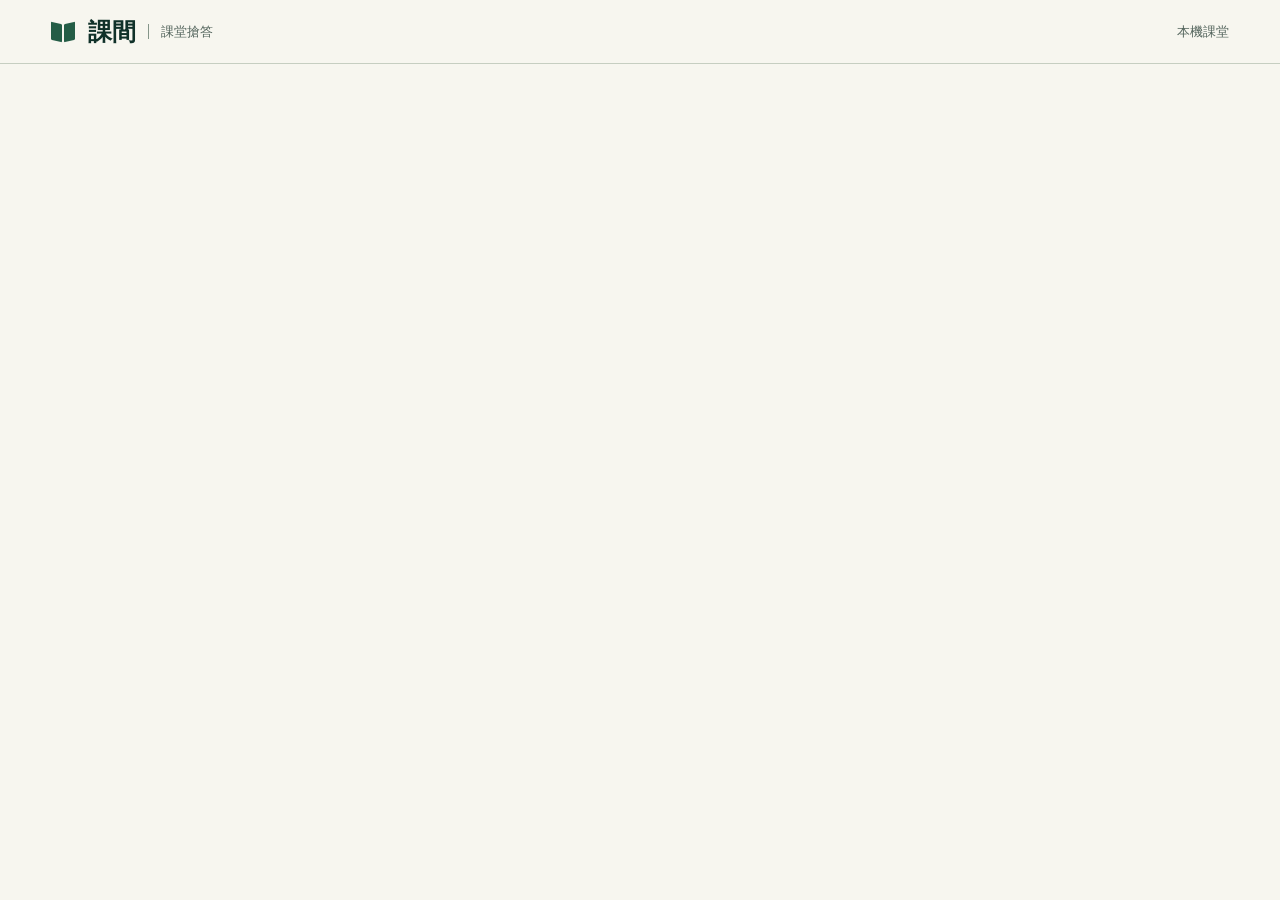
==== public/index.html @ cddbb964 "feat: 支援學生退出小組，釐清低分組先答設定並改善目錄層級" ====
<!doctype html>
<html lang="zh-Hant">
<head>
  <meta charset="utf-8">
  <meta name="viewport" content="width=device-width, initial-scale=1">
  <title>課間｜課堂搶答</title>
  <meta name="description" content="建立課堂活動、送出小組答案，查看搶答結果與批改紀錄。">
  <link rel="icon" href="data:,">
  <link rel="stylesheet" href="style.css">
  <script src="/share-code.js" defer></script>
  <script src="/activity-chat.js" defer></script>
  <script src="/classroom-motion.js" defer></script>
  <script src="/app.js" defer></script>
  <script src="/workspace.js" defer></script>
</head>
<body>
  <header class="topbar">
    <a class="brand" href="/" aria-label="課間首頁"><span class="book-mark" aria-hidden="true"></span>課間<span class="brand-detail">課堂搶答</span></a>
    <div class="top-actions"><span id="connection" class="connection">本機課堂</span><button id="logout" class="text-button" hidden>離開此身分</button></div>
  </header>
  <main>
    <noscript><p>請開啟 JavaScript 以加入課堂搶答。</p></noscript>
    <div id="notice" role="alert" hidden></div>
    <section id="entry" class="entry-layout" hidden>
      <div class="course-heading"><h1>課堂搶答</h1><p class="board-caption">使用活動代碼加入本場搶答</p></div>
      <div class="entry-card">
        <div class="role-switch" role="group" aria-label="選擇身分"><button id="choose-student" aria-pressed="true">我是學生</button><button id="choose-teacher" aria-pressed="false">我是老師</button></div>
        <form id="join-form">
          <h2>加入課堂活動</h2><p class="muted">輸入老師提供的活動代碼與組名。</p>
          <label for="join-code">活動代碼</label><input id="join-code" name="code" maxlength="6" minlength="6" placeholder="例如 ABC234" autocomplete="off" required>
          <label for="join-group">小組名稱</label><input id="join-group" name="group" maxlength="40" placeholder="例如 第 1 組" required>
          <p class="field-hint">同組同學請使用相同名稱，共同送出一份答案。</p>
          <button type="submit" class="primary wide">加入活動</button>
        </form>
        <form id="login-form" hidden>
          <h2>登入教師工作台</h2><p class="muted">建立活動、查看小組作答與公布結果。</p>
          <label for="teacher-password">教師密碼</label><input id="teacher-password" name="password" type="password" placeholder="啟動服務時設定的密碼" autocomplete="current-password" required>
          <p class="field-hint">教師專用。學生只需要活動代碼即可加入。</p>
          <button type="submit" class="primary wide">進入教師空間</button>
        </form>
        <p class="entry-footer">作答中，只有老師能看到所有組別的答案。</p>
      </div>
    </section>
    <section id="dashboard" hidden>
      <div class="section-heading"><h1>教師工作台</h1></div>
      <div class="dashboard-grid">
        <div id="create-panel" class="panel">
          <div class="panel-heading"><h2>建立新活動</h2></div>
          <div class="source-switch" role="group" aria-label="建立方式"><button id="source-manual" type="button" aria-pressed="true">直接建立</button><button id="source-sheets" type="button" aria-pressed="false">匯入 Google 學習單</button></div>
        <form id="create-form">
          <label for="activity-title">活動名稱</label><input id="activity-title" maxlength="100" placeholder="例如 第三週・課堂討論" required>
          <label for="question-count">幾題？</label><input id="question-count" type="number" min="1" max="100" step="1" value="5" required>
          <p class="field-hint">自動編號 1、2、3…；學生依你的投影片或學習單作答。</p>
          <details id="custom-questions"><summary>使用自訂題號</summary><label for="question-numbers">題號，每行一題</label><textarea id="question-numbers" rows="3" placeholder="A&#10;B&#10;C" disabled></textarea><p class="field-hint">最多 100 題，題號不能重複。</p></details>
          <button class="primary wide" type="submit">下一步：設定活動</button>
        </form>
        </div>
        <div class="panel"><div class="panel-heading"><h2>我的課堂活動</h2><span id="activity-count" class="count">0</span></div><div id="activity-list"></div></div>
      </div>
      <section id="sheets-create" class="sheets-panel" hidden>
        <p class="muted">匯入學習單題號，活動結束後可將成功答案寫回原表。</p>
        <div class="google-controls"><span id="google-status" class="muted">檢查 Google 設定中…</span><button id="google-connect" class="text-button">連線 Google</button><button id="google-disconnect" class="text-button" hidden>中斷 Google 連線</button><a href="/google-setup.html" target="_blank" rel="noopener" class="text-button">首次設定說明</a></div>
        <a id="google-auth-link" class="primary" target="_blank" rel="noopener" hidden>開啟 Google 授權頁</a>
        <form id="sheet-preview-form">
          <label for="sheet-url">Google Sheets 連結</label><input id="sheet-url" type="url" placeholder="https://docs.google.com/spreadsheets/d/…/edit" required>
          <div id="worksheet-field" hidden><label for="sheet-worksheet">選擇工作表</label><select id="sheet-worksheet"></select></div>
          <button class="primary" type="submit">讀取並預覽題號</button>
        </form>
        <div id="sheet-preview" hidden><h3 id="sheet-preview-title"></h3><p id="sheet-preview-warning" class="integration-note"></p><div id="sheet-preview-table" class="table-scroll"></div>
          <label for="sheet-activity-title">匯入後的活動名稱</label><input id="sheet-activity-title" maxlength="100" placeholder="例如 第四週・學習單搶答">
          <button id="sheet-import" class="primary">確認題號，建立活動</button>
        </div>
        <p class="field-hint">官方範本：<a href="https://docs.google.com/spreadsheets/d/12uh5xhIx2wXFMy42KU8lN7rLFQ8GDugt9zfAFEvu-1E/copy" target="_blank" rel="noopener">複製單題學習單</a>。先建立副本再貼上你的連結，答案才會寫回你自己的表。</p>
      </section>
    </section>
    <section id="activity" hidden>
      <button id="back" class="text-button back" hidden>返回活動清單</button>
      <div class="section-heading"><div><h1 id="session-title"></h1><p id="session-subtitle" class="muted"></p></div><span id="role-badge" class="badge"></span></div>
      <div class="session-layout">
        <aside class="session-sidebar">
          <div class="code-block" id="session-code-block"></div>
          <ol class="phase-steps" aria-label="活動階段"><li data-phase="preparing"><span>01</span><div>準備中<small>加入小組，準備作答</small></div></li><li data-phase="active"><span>02</span><div>作答中<small>思考答案，即時送出</small></div></li><li data-phase="results"><span>03</span><div>結果<small>看看每題的搶答成果</small></div></li></ol>
          <div id="teacher-controls" hidden><button id="save-settings" class="secondary">儲存設定</button><button id="start" class="primary">開始搶答</button><button id="end" class="danger" hidden>結束活動</button></div>
          <div id="round-controls" hidden><button id="close-round" class="danger wide">關閉本題</button><button id="next-round" class="primary wide">開啟下一題</button></div>
          <p id="session-rule" class="sidebar-note"></p>
          <details id="live-ranking" class="live-ranking" open hidden>
            <summary>本場前五名</summary>
            <p id="live-ranking-hint"></p>
            <ol id="live-ranking-rows" aria-label="本場小組排名"></ol>
          </details>
          <div id="sheet-export-controls" class="sheet-sync-panel" hidden><div class="sheet-sync-heading"><strong id="source-name"></strong><a id="source-link" class="text-button" target="_blank" rel="noopener">開啟學習單</a></div><div class="sheet-sync-feedback"><p id="sheet-sync-status" role="status"></p><button id="sheet-export" class="secondary" hidden>重試同步</button></div><details id="sheet-sync-help" class="inline-help"><summary>同步方式與連線說明</summary><p>關題後自動寫入最快未判錯組別；若指定老師答案，則優先使用老師答案。權限錯誤時，可在匯入頁查看授權方式。同步期間請勿移動原表列欄。</p></details></div>
        </aside>
        <div class="session-main">
          <nav id="teacher-tabs" class="workspace-nav" aria-label="老師工作區" hidden><button data-view="settings">1 活動設定</button><button data-view="questions">2 題目與計分</button><button data-view="monitor">作答與批改</button><button data-view="results">搶答結果</button><button data-view="tools">更多工具</button></nav>
          <p id="setup-status" class="field-hint" aria-live="polite" hidden></p>
          <div class="live-heading"><h2 id="content-title" tabindex="-1">準備作答</h2><span id="phase-label" class="phase-pill"></span></div>
          <p id="phase-help" class="muted"></p><div id="grading-status" class="grading-status" hidden><p id="grading-message" role="status"></p><button id="grading-review" class="secondary" hidden>前往批改</button></div>
          <p id="round-status" class="integration-note" hidden></p>
          <div id="priority-track" aria-hidden="true" hidden><span></span></div>
          <div id="heartbeat-setting" hidden>
            <label class="check-label"><input id="heartbeat-enabled" type="checkbox" autocomplete="off">保底倒數心跳聲</label>
            <p id="heartbeat-error" class="field-hint" role="status" hidden></p>
          </div>
          <p id="countdown" class="integration-note" hidden></p>
          <section id="own-score" class="score-card" aria-live="polite" hidden><span>本組目前總分</span><strong id="own-score-total">0 分</strong><p id="own-score-pending"></p><small id="own-score-parts"></small><small id="speed-rule"></small></section>
          <form id="settings-form" class="panel" hidden>
            <h3>怎麼進行這場搶答？</h3><label for="quiz-mode">開放方式</label>
            <select id="quiz-mode"><option value="all">全題同時開放</option><option value="sequential">逐題搶答</option></select>
            <p id="mode-help" class="field-hint"></p>
            <label id="fairness-field" class="check-label" hidden><input id="quiz-fairness" type="checkbox">保底先答：每題開放時，總分並列最低的小組都可先答 3 秒</label>
            <div id="priority-rule-field" hidden>
              <label class="check-label"><input id="use-priority-source" type="checkbox" aria-controls="priority-source-field" aria-describedby="priority-rule-help">讓低分組先答 3 秒</label>
              <div id="priority-source-field" hidden>
                <label for="priority-source">參考哪一場活動的成績？</label>
                <select id="priority-source" aria-describedby="priority-rule-help"><option value="">請選擇已結束的活動</option></select>
              </div>
              <p id="priority-rule-help" class="field-hint"></p>
            </div>
            <label for="quiz-duration">作答時間（秒）</label><input id="quiz-duration" type="number" min="0" max="3600" step="1" value="0" required>
            <p class="field-hint">填 0 表示不限時。逐題模式會每題重新倒數，含保底先答時間。</p>
            <div class="form-actions"><button id="go-questions" class="primary" type="button">下一步：題目與計分</button></div>
          </form>
          <section id="question-settings" class="panel" hidden><h3>題目、題型與下注</h3><p class="field-hint">填入要讓學生閱讀的題目，或從學習單匯入。簡答由老師批改，單選與多選自動批改；題組共用一次下注。開始後不能修改。</p><div id="question-settings-forms"></div></section>
          <div id="results" hidden></div>
          <section id="scoreboard" class="panel" hidden><h3>小組得分排行</h3><details class="inline-help scoring-help"><summary>計分方式</summary><p id="ranking-rule"></p></details><div id="scoreboard-table" class="table-scroll"></div></section>
          <details id="references" class="panel teacher-reference" hidden><summary id="reference-summary">老師正確答案（選填）</summary><p class="field-hint">儲存後學生立即可見，並保留於報告；不影響判分。</p><p id="reference-selection-help" class="field-hint" hidden></p><form id="reference-form"><label for="reference-answer">老師正確答案</label><textarea id="reference-answer" maxlength="2000" rows="3" placeholder="需要補充時再填寫，最多 2000 字"></textarea><label id="reference-override-field" class="check-label"><input id="reference-override" type="checkbox">用老師答案更新學習單</label><p id="reference-sheet-help" class="field-hint"></p><div class="form-actions"><button id="reference-save" class="primary">儲存老師答案</button><span id="reference-status" class="field-hint" role="status"></span></div></form></details>
          <section id="group-report" class="panel" hidden><h3>本組學習報告</h3><p class="field-hint">題組得分只列於第一小題。</p><p class="report-scroll-help field-hint">左右捲動可查看完整紀錄。</p><div id="report-table" class="table-scroll" role="region" aria-label="本組學習報告明細" tabindex="0"></div><button id="download-report" class="primary">下載本組報告 CSV</button></section>
          <button id="download-csv" class="primary" hidden>下載活動 CSV</button>
          <section id="result-actions" class="panel" hidden><h3>匯出作答紀錄</h3></section>
          <section id="replay" class="panel" hidden>
            <h3>搶答過程重播</h3><label for="replay-question">選擇題號</label><select id="replay-question"></select>
            <p class="field-hint">秒數從該題開放時計算，包含保底先答時間。依原始收件順序播放，長時間等待會縮短；無法還原起點的舊答案會標示「活動開始後（舊紀錄）」。</p>
            <button id="replay-play" class="primary">播放</button> <button id="replay-reset" class="text-button">從頭重播</button>
            <p id="replay-status" aria-live="polite"></p><ol id="replay-answers"></ol>
          </section>
          <div id="student-questions" class="question-grid" hidden></div>
          <div id="teacher-monitor" hidden><div class="monitor-toolbar"><div id="monitor-summary" class="monitor-summary"></div><div id="teacher-question-filter" class="shared-question-filter" hidden><label for="monitor-question">查看題目</label><select id="monitor-question"><option value="">全部題目</option></select></div></div><p id="monitor-privacy" class="field-hint">教師專用畫面，請勿投影給學生。</p><div id="monitor-table" class="table-scroll"></div></div>
          <section id="classification" class="panel" hidden><h3>答案歸類</h3>
            <p class="field-hint">忽略全半形、大小寫與多餘空白；相似度達 85% 歸為一類。文字相近，不代表同義或正確。</p>
            <p class="field-hint">原文完全相同的分類會預先勾選；其他分類請先閱讀並勾選。關閉題目後即可批次批改。</p>
            <label for="cluster-question">選擇題號</label><select id="cluster-question"></select><button id="cluster-refresh" class="primary">比較目前答案</button>
            <p id="cluster-limit" aria-live="polite"></p>
            <p id="cluster-feedback" role="status" hidden></p>
            <div id="cluster-undo-area" class="cluster-undo" hidden><span id="cluster-undo-status" aria-live="polite"></span><button id="cluster-undo" class="secondary">撤銷上次批改</button></div>
            <div id="cluster-list"></div>
          </section>
        </div>
      </div>
    </section>
  </main>
  <details id="activity-chat" class="activity-chat" hidden>
    <summary>公用頻道</summary>
    <div class="chat-panel">
      <p class="chat-context">本場學生可見，搶答結束後清除。</p>
      <div id="chat-log" role="log" aria-label="本場討論" tabindex="0"></div>
      <p id="chat-read-status" class="chat-context" role="status"></p>
      <form id="chat-form">
        <label for="chat-body" id="chat-author">訊息</label>
        <input id="chat-body" type="text" maxlength="500" autocomplete="off" required placeholder="輸入訊息…">
        <button class="primary" type="submit">送出</button>
      </form>
      <p id="chat-send-status" role="status"></p>
    </div>
  </details>
  <dialog id="end-dialog" aria-labelledby="end-title" aria-describedby="end-message">
    <h2 id="end-title">結束這場搶答？</h2>
    <p id="end-message">結束後將停止收件並清除本場公用頻道的訊息。老師與助教仍可批改或更正判定。</p>
    <form method="dialog" class="form-actions"><button class="secondary" autofocus value="cancel">返回搶答</button><button class="danger" id="confirm-end" value="end">確認結束</button></form>
  </dialog>
</body>
</html>
---- public/style.css ----
/* Hallmark · v2.0.0 | scope: app | redesign: full | theme: Hedgerow | signature: classroom board beside the sign-in sheet */
/* critique: a shared wordmark, a quiet course register and a writing surface for each answer. */
/* Hallmark · dropped activity-eyebrow · The hidden English label had no reader or event handler. */
:root {
  --ink: #202d29;
  --muted: #53645c;
  --paper: #f7f6ef;
  --surface: #fffef8;
  --soft: #eeeee4;
  --line: #c6cec1;
  --control: #859589;
  --board: #173e35;
  --board-deep: #103129;
  --board-line: #4e695e;
  --chalk: #fbf9df;
  --chalk-muted: #d0ddc8;
  --signal: #e2ed9f;
  --green: #245d46;
  --wash: #e5ecda;
  --focus: #a64d14;
  --red: #922f29;
  --red-wash: #faeae3;
  --amber: #714d13;
  --amber-wash: #f7edce;
  --wood: #957558;
  --grid-line: rgb(225 239 216 / 0.075);
  --shade: rgb(27 45 34 / 0.16);
  --backdrop: rgb(14 28 22 / 0.55);
  --body-font: "Microsoft JhengHei", "PingFang TC", "Noto Sans TC", system-ui, sans-serif;
  --display-font: "Noto Serif TC", "Songti TC", "PMingLiU", "Noto Serif CJK TC", Georgia, serif;
  --number-font: "IBM Plex Mono", Consolas, ui-monospace, monospace;
  --rail-width: 224px;
  --max-measure: 1160px;
  --gutter: clamp(16px, 4vw, 56px);
  --header-height: 64px;
  color: var(--ink);
  background: var(--paper);
  font: 16px/1.65 var(--body-font);
}
* { box-sizing: border-box; }
html, body { margin: 0; overflow-x: clip; }
[hidden] { display: none !important; }
button, input, select, textarea { font: inherit; color: inherit; }
button, summary { cursor: pointer; }
a { color: var(--green); text-underline-offset: 0.2em; }
button { border: 0; background: transparent; }
:where(button, .primary, .secondary, .danger) { border-radius: 4px; }
button:disabled, button.busy { opacity: 0.55; cursor: not-allowed; }
button:active:not(:disabled) { transform: translateY(1px); }
:focus-visible { outline: 3px solid var(--focus); outline-offset: 3px; }
main { width: min(100%, var(--max-measure)); margin-inline: auto; padding: 40px var(--gutter) 88px; }
h1, h2, h3, p { margin: 0 0 12px; }
h1, h2, h3 { line-height: 1.34; min-width: 0; overflow-wrap: break-word; text-wrap: balance; }
h1 { font: 700 42px/1.25 var(--display-font); }
h2 { font: 700 26px/1.4 var(--display-font); }
h3 { font-size: 18px; }
fieldset { min-width: 0; margin: 0; padding: 0; border: 0; }
summary { padding-block: 8px; font-weight: 650; }
label { display: block; margin: 16px 0 8px; font-size: 15px; font-weight: 650; }
input:not([type=checkbox]), select, textarea {
  display: block; width: 100%; min-width: 0; max-width: 100%;
  min-height: 44px; padding: 8px 12px; border: 1px solid var(--control);
  border-radius: 4px; background: var(--surface);
}
input::placeholder, textarea::placeholder { color: var(--muted); }
textarea { resize: vertical; line-height: 1.65; }
input[type=checkbox] { width: 18px; height: 18px; flex: none; accent-color: var(--green); }
input:disabled, select:disabled, textarea:disabled { background: var(--soft); color: var(--muted); }
form > button[type=submit], .course-home form > button { margin-top: 20px; }
.primary, .secondary, .danger, .text-button, .share-code button, .review-controls button {
  display: inline-flex; justify-content: center; align-items: center; gap: 8px;
  min-height: 44px; padding: 8px 16px;
  font-size: 15px; font-weight: 650; line-height: 1.45; text-align: center;
}
.primary { background: var(--green); color: var(--surface); }
.primary:hover:not(:disabled) { background: var(--board-deep); }
.secondary, .share-code button, .review-controls button { border: 1px solid var(--control); color: var(--green); background: var(--surface); }
.secondary:hover:not(:disabled), .share-code button:hover, .review-controls button:hover { background: var(--wash); }
.danger { color: var(--red); background: var(--red-wash); border: 1px solid var(--red); }
.danger:hover:not(:disabled) { color: var(--surface); background: var(--red); }
.text-button { padding-inline: 4px; color: var(--green); text-decoration: underline; text-underline-offset: 0.25em; }
.wide { width: 100%; }
.muted, .field-hint, .integration-note, .sidebar-note, .inline-help, .answer-time, .chat-context, .monitor-summary {
  color: var(--muted); font-size: 14px; line-height: 1.7;
}
.field-hint, .integration-note { margin-block: 8px 16px; }
.form-actions, .google-controls, .review-controls, .cluster-actions, .cluster-undo, .grading-status,
.sheet-sync-heading, .sheet-sync-feedback, .shared-question-filter, .monitor-toolbar, #teacher-controls, #round-controls {
  display: flex; flex-wrap: wrap; align-items: center; gap: 8px 12px;
}
.form-actions, .cluster-actions, .google-controls { margin-top: 20px; }
.check-label, .multi-checks label, .cluster-answer { display: flex; align-items: center; gap: 8px; min-height: 44px; }
#notice, .grading-status, .cluster-undo { padding: 12px 16px; margin-block: 12px; background: var(--amber-wash); color: var(--amber); border-radius: 4px; overflow-wrap: anywhere; }
#notice.success, .grading-status.complete, .cluster-undo { background: var(--wash); color: var(--green); }
#notice:empty, .chat-panel p:empty, #own-score-pending:empty { display: none; }

/* The binding and the open-book mark are shared by both entrances. */
.topbar {
  min-height: var(--header-height); padding: 0 var(--gutter); display: flex; align-items: center; gap: 12px;
  border-bottom: 1px solid var(--line); background: var(--paper); color: var(--board-deep);
}
.brand { margin-right: auto; display: inline-flex; align-items: center; gap: 12px; color: inherit; font: 700 24px/1 var(--display-font); text-decoration: none; white-space: nowrap; }
.book-mark { width: 25px; height: 22px; display: inline-flex; gap: 2px; align-items: center; }
.book-mark::before, .book-mark::after { content: ""; width: 11px; height: 18px; background: var(--green); border-radius: 1px; }
.book-mark::before { transform: skewY(14deg); }
.book-mark::after { transform: skewY(-14deg); }
.brand-detail { font: 500 13px/1.2 var(--body-font); border-left: 1px solid var(--control); padding-left: 12px; color: var(--muted); }
.top-actions { display: flex; align-items: center; gap: 12px; }
.connection { font-size: 13px; color: var(--muted); }
.connection.offline { color: var(--red); }
.course-entry, .entry-layout {
  display: grid; grid-template-columns: minmax(0, 1.22fr) minmax(0, 1fr);
  background: var(--surface); border: 1px solid var(--line); margin: 24px auto;
}
.course-heading {
  position: relative; isolation: isolate; display: flex; flex-direction: column; justify-content: center;
  min-height: 440px; padding: 56px; background-color: var(--board); color: var(--chalk);
  background-image: linear-gradient(var(--grid-line) 1px, transparent 1px), linear-gradient(90deg, var(--grid-line) 1px, transparent 1px);
  background-size: 32px 32px; border-bottom: 8px solid var(--wood);
}
.course-heading::before, .course-heading::after { position: absolute; bottom: 0; content: ""; height: 4px; border-radius: 2px; }
.course-heading::before { right: 44px; width: 48px; background: var(--chalk); transform: rotate(-2deg); }
.course-heading::after { right: 20px; width: 20px; background: var(--signal); }
.course-heading h1 { max-width: 2.25em; margin: 0; font-size: clamp(64px, 7.1vw, 100px); line-height: 1.14; font-weight: 500; }
.board-caption { margin: 28px 0 0; color: var(--chalk-muted); }
.entry-controls, .entry-card { align-self: center; min-width: 0; padding: clamp(24px, 4vw, 56px); }
.role-switch, .source-switch, .workspace-nav { display: flex; flex-wrap: wrap; gap: 4px; border-bottom: 1px solid var(--line); margin-bottom: 24px; }
.role-switch button, .source-switch button, .workspace-nav button {
  min-height: 44px; padding: 8px 12px; margin-bottom: -1px; border-bottom: 3px solid transparent;
  color: var(--muted); font-size: 15px; font-weight: 650;
}
.role-switch button[aria-pressed=true], .source-switch button[aria-pressed=true], .workspace-nav button[aria-current=page] { border-color: var(--green); color: var(--green); }
.role-switch button:hover, .source-switch button:hover, .workspace-nav button:hover { background: var(--wash); }
#login h2, .entry-card h2 { margin: 0 0 12px; font-size: 28px; }
#hint { color: var(--muted); margin-bottom: 24px; text-wrap: pretty; }
#google { width: 100%; }
.entry-footer { margin: 24px 0 0; padding-top: 16px; border-top: 1px solid var(--line); color: var(--muted); font-size: 14px; }
#join-code, .share-code code { font-family: var(--number-font); font-variant-numeric: tabular-nums; }

/* Course register and right-hand contents. */
.has-workspace .topbar { position: sticky; top: 0; z-index: 8; }
.has-workspace main { width: min(calc(100% - var(--rail-width)), var(--max-measure)); margin-inline: max(0px, calc((100% - var(--max-measure) - var(--rail-width)) / 2)) 0; }
.has-workspace .course-entry { display: block; margin: 0; border: 0; background: transparent; }
.has-workspace .course-heading, .section-heading { display: flex; justify-content: space-between; align-items: baseline; gap: 16px; border: 0; border-bottom: 2px solid var(--ink); min-height: auto; padding: 0 0 20px; background: transparent; color: var(--ink); }
.has-workspace .course-heading { display: block; }
.has-workspace .course-heading::before, .has-workspace .course-heading::after, .has-workspace .board-caption { display: none; }
.has-workspace .course-heading h1, .section-heading h1, .setup-guide h1 { max-width: none; margin: 0; font-size: 40px; font-weight: 700; }
.has-workspace .entry-controls { padding: 0; }
#content-title { scroll-margin-top: calc(var(--header-height) + 12px); }
.work-rail { position: fixed; right: 0; top: var(--header-height); bottom: 0; z-index: 6; overflow-y: auto; width: var(--rail-width); padding: 20px 12px 32px; border-left: 1px solid var(--line); background: var(--soft); }
.rail-heading {
  display: flex; align-items: center; gap: 12px; margin: 0 0 8px; padding-inline: 4px;
  color: var(--board); font: 700 20px/1.35 var(--display-font); overflow-wrap: anywhere;
}
.rail-heading::after { content: ""; flex: 1 0 16px; border-top: 1px solid var(--line); }
.rail-heading:not(:first-child), .rail-activity { margin-top: 20px; }
.work-link, .work-rail .workspace-nav button {
  display: flex; align-items: center; gap: 8px; min-height: 44px; width: 100%; padding: 8px 12px;
  color: var(--ink); text-decoration: none; font-size: 15px; font-weight: 400; text-align: left; border-radius: 4px;
}
.work-rail .work-link, .work-rail .workspace-nav button { padding-inline: 20px 8px; }
.work-rail .workspace-nav button { margin: 0; border: 0; }
.work-link:hover, .work-rail .workspace-nav button:hover { background: var(--wash); }
.work-link[aria-current=page], .work-rail .workspace-nav button[aria-current=page] {
  background: var(--wash); color: var(--board-deep); box-shadow: inset 3px 0 var(--green); font-weight: 700;
}
.work-profile { position: relative; }
.work-avatar, .rail-toggle { min-width: 44px; height: 44px; padding: 0; color: var(--board); font-weight: 700; }
.work-avatar { position: relative; display: grid; place-items: center; border-radius: 50%; background: var(--wash); overflow: hidden; border: 1px solid var(--line); }
.work-avatar img { position: absolute; inset: 0; width: 100%; height: 100%; object-fit: cover; }
.work-menu { position: absolute; top: calc(100% + 8px); right: 0; z-index: 9; width: min(240px, 84vw); border: 1px solid var(--line); background: var(--surface); padding: 8px; box-shadow: 0 8px 20px var(--shade); }
.profile-name { display: block; padding: 8px 12px; border-bottom: 1px solid var(--line); color: var(--muted); font-size: 13px; font-weight: 650; overflow-wrap: anywhere; }
.rail-toggle { display: none; }
.work-rail #teacher-tabs { display: grid; gap: 0; margin-bottom: 12px; border: 0; }
.work-rail #teacher-controls, .work-rail #round-controls { display: grid; margin-block: 12px; }
.course-home .panel { padding: 24px 0; border-bottom: 1px solid var(--line); }
.course-home form { max-width: 540px; }
.index-heading, .panel-heading, .question-top, .live-heading, .sheet-sync-heading { display: flex; align-items: baseline; justify-content: space-between; gap: 12px; }
.count, .row-detail, .badge { font-size: 14px; color: var(--muted); }
.activity-card { display: flex; align-items: center; justify-content: space-between; gap: 16px; width: 100%; min-height: 60px; padding: 16px 4px; text-align: left; border-bottom: 1px solid var(--line); }
.activity-card strong, .activity-card > div { min-width: 0; overflow-wrap: anywhere; }
.activity-card strong { font-size: 18px; }
.activity-card small { display: block; color: var(--muted); font-size: 13px; }
.activity-card:hover { background: var(--wash); }
.course-row { display: grid; grid-template-columns: minmax(0,1fr) auto 9px; gap: 16px; }
.course-row::after { content: ""; width: 7px; height: 7px; border: solid var(--control); border-width: 1px 1px 0 0; transform: rotate(45deg); }
.row-detail { max-width: 12em; overflow-wrap: anywhere; }
.activity-list-entry { padding: 8px 0 16px; border-bottom: 1px solid var(--line); }
.activity-list-entry > .activity-card { border: 0; }
.share-code { display: flex; flex-wrap: wrap; align-items: center; gap: 8px 12px; max-width: 100%; min-width: 0; }
.share-code > span, .share-code small { font-size: 13px; }
.share-code code { min-width: 0; max-width: 100%; overflow-wrap: anywhere; font-size: 18px; font-weight: 700; }
.share-code button { min-height: 36px; font-size: 14px; padding: 4px 12px; }
.share-code small { flex-basis: 100%; }
.record { border-bottom: 1px solid var(--line); padding-block: 8px; }
.record summary { overflow-wrap: anywhere; }
.record small { color: var(--muted); font-weight: 400; margin-inline-start: 8px; }
.answer-record { margin: 12px 0; padding: 12px 16px; background: var(--soft); }
.answer-record p, .saved-answer, .reference-text, .result-answer, .cluster-answer-text { white-space: pre-wrap; overflow-wrap: anywhere; }
.answer-record small { display: block; margin: 0; }


/* Teacher desk and the student answer sheet. */
.section-heading { margin-bottom: 24px; }
.section-heading .muted { margin: 8px 0 0; }
.section-heading > div { min-width: 0; }
.badge { overflow-wrap: anywhere; max-width: 45%; }
.dashboard-grid { display: grid; grid-template-columns: minmax(0,1.15fr) minmax(0,1fr); gap: 32px; align-items: start; }
.dashboard-grid > *, .session-main, .session-sidebar { min-width: 0; }
.dashboard-grid .panel { padding: 24px; border: 1px solid var(--line); background: var(--surface); }
.dashboard-grid .panel + .panel { background: transparent; border-width: 0 0 1px; padding-inline: 0; }
.dashboard-grid:has(> [hidden]) { grid-template-columns: minmax(0,740px); }
.empty { padding: 20px 0; color: var(--muted); }
#custom-questions, #sheet-preview { margin-block: 16px; }
#sheet-preview-form button, #sheet-import, #google-auth-link { margin-block: 16px; }
.google-controls { margin-block: 16px; }
.back { margin-bottom: 12px; }
.session-layout { display: grid; grid-template-columns: minmax(180px, 232px) minmax(0,1fr); gap: 32px; }
.code-block {
  padding: 20px; background: var(--board); color: var(--chalk);
  border-bottom: 4px solid var(--wood); overflow-wrap: anywhere;
}
.code-block p, .code-block .share-code > span { font-size: 13px; color: var(--chalk-muted); }
.code-block p { margin: 12px 0 0; }
.code-block .share-code code { color: var(--chalk); }
.code-block .share-code button { color: var(--chalk); background: transparent; border-color: var(--chalk-muted); }
.code-block .share-code button:hover { background: var(--board-deep); }
.phase-steps { list-style: none; padding: 0; margin: 16px 0; }
.phase-steps li { display: flex; align-items: baseline; gap: 8px; padding-block: 8px; color: var(--muted); }
.phase-steps li > span { font: 13px var(--number-font); }
.phase-steps small { display: block; font-size: 13px; }
.phase-steps .current { color: var(--green); font-weight: 700; }
#activity:not(.teacher-view) #session-rule, .teacher-view .phase-steps, .teacher-view #session-rule, .teacher-view .code-block p { display: none; }
.teacher-view .session-layout { display: block; }
.teacher-view .session-sidebar { display: flex; align-items: center; flex-wrap: wrap; gap: 12px 24px; padding-bottom: 20px; margin-bottom: 20px; border-bottom: 1px solid var(--line); }
.teacher-view .session-sidebar:empty { display: none; }
.teacher-view .code-block { flex: 1 1 240px; }
.teacher-view .code-block .share-code { justify-content: flex-start; }
.teacher-view #settings-form, .teacher-view #question-settings { max-width: 760px; }
.teacher-view #settings-form > h3, .teacher-view #question-settings > h3, .teacher-view #question-settings > .field-hint, .tool-disclosure h3 { display: none; }
.session-main > .panel, .tool-disclosure { padding: 20px 0; margin-bottom: 16px; border-bottom: 1px solid var(--line); }
#settings-form { padding: 20px 24px; border: 1px solid var(--line); background: var(--surface); }
#settings-form label:first-of-type { margin-top: 0; }
#quiz-duration { max-width: 14rem; }
#setup-status.unsaved { color: var(--amber); }
#round-status, #countdown { margin: 12px 0; color: var(--green); font-weight: 700; }
#countdown { font-size: 18px; font-variant-numeric: tabular-nums; }
.live-heading h2 { margin: 0; }
.live-heading + p { margin-top: 8px; }
.phase-pill, .question-status { padding: 4px 8px; background: var(--soft); color: var(--muted); font-size: 13px; line-height: 1.5; font-weight: 650; white-space: nowrap; }
.phase-pill.active, .question-card.sent .question-status { background: var(--wash); color: var(--green); }
.phase-pill.results { border: 1px solid var(--line); background: var(--surface); }
.live-ranking { margin: 16px 0; padding-block: 8px; border-block: 1px solid var(--line); }
.live-ranking p { margin: 0 0 8px; color: var(--muted); font-size: 13px; }
.live-ranking ol { list-style: none; padding: 0; margin: 0; font-variant-numeric: tabular-nums; }
.live-ranking li { display: grid; grid-template-columns: auto minmax(0,1fr) auto; align-items: baseline; gap: 8px; padding-block: 8px; border-top: 1px solid var(--line); overflow-wrap: anywhere; }
.teacher-view .live-ranking { min-width: min(100%, 12rem); margin: 0; }
.score-card { display: grid; grid-template-columns: minmax(0,1fr) auto; gap: 4px 12px; align-items: center; padding: 16px 20px; margin: 16px 0; color: var(--board); background: var(--wash); }
.score-card strong { grid-column: 2; grid-row: 1 / span 3; font-size: 28px; font-variant-numeric: tabular-nums; }
.score-card small, .score-card p { grid-column: 1; font-size: 13px; margin: 0; }
.question-grid { display: grid; gap: 16px; padding: 16px 0; }
.question-card { padding: 20px 24px; background: var(--surface); border: 1px solid var(--line); }
.question-top { border-bottom: 1px solid var(--line); padding-bottom: 8px; }
.question-top h3 { font: 700 22px/1.4 var(--display-font); margin: 0; }
.question-card.sent, .question-card.upcoming { background: var(--soft); }
.question-card.upcoming > :not(.question-top), .question-card.sent > label, .question-card.sent > .stake { display: none; }
.question-card.upcoming .question-top { border: 0; padding: 0; }
.question-card button { margin-top: 16px; }
.question-prompt { font-size: 18px; font-weight: 650; white-space: pre-wrap; overflow-wrap: anywhere; margin-top: 16px; }
.question-card textarea { min-height: 96px; }
.stake { max-width: 12rem; }
.published-reference, .cluster-undo { padding: 12px 16px; margin-block: 12px; background: var(--wash); }
.published-reference strong, .winner, .result-number { color: var(--green); }
.question-config-unit { border-top: 1px solid var(--line); }
.question-config-unit > summary { display: flex; align-items: center; gap: 12px; padding: 16px 0; }
.question-config-unit > summary::after { content: "+"; color: var(--green); font-size: 20px; }
.question-config-unit[open] > summary::after { content: "−"; }
.question-config-summary { margin-left: auto; color: var(--muted); font-size: 13px; font-weight: 400; }
.question-config-child { padding: 8px 16px 16px; background: var(--surface); border-block-start: 1px solid var(--line); }
.question-config-form fieldset { padding-bottom: 16px; }
.shared-question-filter, .monitor-toolbar, .grading-status { margin-block: 12px; }
.shared-question-filter label, .monitor-toolbar label { margin: 0; }
.shared-question-filter select { width: auto; }
.monitor-toolbar, .grading-status, .cluster-undo, .sheet-sync-feedback { justify-content: space-between; }
.grading-status p, .monitor-summary { margin: 0; }
.table-scroll { overflow: auto; max-width: 100%; min-width: 0; background: var(--surface); border: 1px solid var(--line); }
table { border-collapse: collapse; width: 100%; font-size: 14px; }
th, td { padding: 12px; text-align: left; vertical-align: top; border-bottom: 1px solid var(--line); overflow-wrap: anywhere; }
th { background: var(--soft); color: var(--board); }
td small { display: block; color: var(--muted); margin-block: 4px; }
#monitor-table { max-height: 65vh; }
#monitor-table thead th { position: sticky; inset-block-start: 0; z-index: 1; }
#monitor-table th:first-child { min-width: 100px; }
#monitor-table td { min-width: 180px; }
.cell-answer { display: block; white-space: pre-wrap; overflow-wrap: anywhere; }
.cell-answer[tabindex] { max-height: 224px; overflow: auto; }
.answer-reading-hint { display: block; margin-bottom: 4px; color: var(--green); font-size: 13px; }
.review-controls { margin-top: 12px; }
.review-controls button { min-height: 36px; font-size: 14px; padding: 4px 8px; }
.review-controls [data-verdict=incorrect], #chat-send-status { color: var(--red); }
.unsent, .cluster-verdict { color: var(--muted); }
.course-ranking, #scoreboard-table table { table-layout: fixed; font-variant-numeric: tabular-nums; }
#report-table table { min-width: 60rem; }
#report-table th { white-space: nowrap; }
#report-table td:nth-child(2) { min-width: 10rem; }
.report-scroll-help { display: none; }
.course-ranking tr > :first-child { width: 4em; }
.course-ranking tr > :last-child { width: 6em; text-align: right; }
#scoreboard-table tr > :first-child, #scoreboard-table tr > :last-child { width: 16%; }
.ranking-own { color: var(--green); margin-inline-start: 8px; }
.results-list { margin: 16px 0; }
.result-row { display: grid; grid-template-columns: 64px minmax(0,1fr); gap: 16px; padding: 16px 0; border-top: 1px solid var(--line); }
.full-answer .result-answer { max-height: 320px; overflow: auto; }
.cluster-card { border-top: 1px solid var(--line); padding-block: 16px; }
.cluster-card legend { font-size: 18px; font-weight: 700; }
.cluster-answer { align-items: flex-start; border-top: 1px solid var(--line); padding-block: 12px; }
.cluster-answer-content { min-width: 0; }
.cluster-answer-text, .cluster-verdict { display: block; }
.inline-help summary, .tool-disclosure > summary, .teacher-reference > summary { color: var(--green); }
.sheet-sync-panel { max-width: 100%; min-width: 0; margin-block: 12px; }
.sheet-sync-heading strong, .sheet-sync-feedback p { overflow-wrap: anywhere; }
.sheet-sync-feedback p { margin: 4px 0; }
.sheet-sync-panel summary { font-size: 14px; }
#end-dialog { width: min(460px, 90%); background: var(--surface); color: var(--ink); padding: 24px; border: 1px solid var(--control); border-radius: 4px; }
#end-dialog::backdrop { background: var(--backdrop); }
.activity-chat { position: fixed; left: max(12px, env(safe-area-inset-left)); bottom: max(12px, env(safe-area-inset-bottom)); z-index: 5; max-width: calc(100% - 24px); border: 1px solid var(--board); border-radius: 4px; background: var(--surface); }
.activity-chat > summary { min-height: 44px; padding: 8px 16px; color: var(--chalk); background: var(--board); }
.activity-chat[open] { width: 340px; max-height: 80dvh; overflow: auto; box-shadow: 0 8px 24px var(--shade); }
.chat-panel { padding: 12px; }
#chat-log { max-height: min(35dvh,240px); overflow: auto; overscroll-behavior: contain; }
#chat-log p { overflow-wrap: anywhere; margin-block: 8px; }
#chat-log strong, #chat-log span { display: block; }
#chat-log strong { color: var(--green); font-size: 14px; }
#chat-log span { white-space: pre-wrap; }
#chat-form { display: grid; grid-template-columns: minmax(0,1fr) auto; gap: 8px; align-items: center; }
#chat-form label { grid-column: 1 / -1; margin: 0; }
#chat-form button { margin: 0; }
.setup-guide { max-width: 800px; }
.setup-guide h1 { padding-bottom: 16px; border-bottom: 2px solid var(--ink); margin-bottom: 20px; }
.setup-guide code { overflow-wrap: anywhere; }
.setup-steps { padding-left: 24px; margin: 24px 0; }
.setup-steps > li { padding: 12px 0; border-top: 1px solid var(--line); }
.setup-steps > li::marker { color: var(--green); font-weight: 700; }

@media (max-width: 960px) {
  .dashboard-grid { grid-template-columns: minmax(0,1fr); }
  .session-layout { grid-template-columns: minmax(150px, 180px) minmax(0,1fr); gap: 20px; }
  .has-workspace .session-layout { display: block; }
  .course-heading { padding: 32px; }
}
@media (max-width: 760px) {
  :root { --header-height: 56px; }
  main { padding-block: 24px 80px; }
  .course-entry, .entry-layout { grid-template-columns: minmax(0,1fr); margin: 4px auto; }
  .course-heading { min-height: 176px; padding: 24px; border-bottom-width: 5px; }
  .course-heading h1 { max-width: none; font-size: 46px; }
  .board-caption { margin-top: 8px; font-size: 14px; }
  .entry-card, .entry-controls { padding: 24px; }
  .has-workspace main { margin-inline: auto; width: 100%; }
  .has-workspace .course-heading h1, .section-heading h1, .setup-guide h1 { font-size: 30px; }
  .rail-toggle { display: inline-block; }
  .work-rail { display: none; width: min(288px, 84%); box-shadow: -8px 8px 24px var(--shade); }
  .work-rail.unfold { display: block; }
  .session-layout { display: block; }
  #activity:not(.teacher-view) .session-layout { display: flex; flex-direction: column; }
  #activity:not(.teacher-view) .session-main { order: -1; margin-top: 0; }
  #activity:not(.teacher-view) .session-sidebar { margin-top: 20px; }
  .report-scroll-help { display: block; }
  body:has(.activity-chat:not([hidden])) { height: 100dvh; display: flex; flex-direction: column; }
  body:has(.activity-chat:not([hidden])) > .topbar { flex: none; }
  body:has(.activity-chat:not([hidden])) > main { flex: 1 1 auto; min-height: 0; overflow-y: auto; padding-bottom: 24px; }
  .activity-chat { position: static; flex: none; align-self: flex-start; margin: 4px 12px max(8px, env(safe-area-inset-bottom)); }
  .activity-chat[open] { max-height: 43dvh; }
  .session-main { margin-top: 16px; }
  .teacher-view .session-sidebar { gap: 12px; }
  #activity:not(.teacher-view) .phase-steps { display: none; }
  .course-row { gap: 8px; }
  .row-detail { max-width: 7em; }
  .record summary small { display: block; margin-left: 0; }
  .dashboard-grid .panel, .question-card, #settings-form { padding: 16px; }
  #scoreboard-table td, #scoreboard-table th { padding: 8px 4px; }
  .top-actions { gap: 4px; }
}
@media (max-width: 420px) {
  .topbar { gap: 4px; padding-inline: 12px; }
  .brand { gap: 8px; font-size: 21px; }
  .brand-detail { font-size: 12px; padding-left: 8px; }
  .top-actions .connection { font-size: 12px; }
  .top-actions .text-button { font-size: 12px; }
  .entry-controls, .entry-card { padding: 20px; }
  .course-heading h1 { font-size: 40px; }
  .activity-card strong { font-size: 16px; }
  .cluster-actions button { width: 100%; }
}
.review-receipt { margin-top: 8px; color: var(--board); }
.review-stage {
  position: relative; isolation: isolate; overflow: hidden; min-height: 57px;
  padding: 8px 12px; border: 1px solid var(--line); background: var(--wash);
}
.review-caption, .review-outcome { display: block; }
.review-caption { color: var(--muted); font-size: 12px; }
.review-outcome { font-size: 14px; }
.verdict-stamp {
  display: inline-block; padding: 0 4px; border: 3px double currentColor; border-radius: 2px;
  color: var(--green); font: 700 16px/1.25 var(--display-font); transform: rotate(-5deg);
}
.review-revert { margin: 0; padding: 2px 0; min-height: 34px; font-size: 13px; }
.flying-answer, .kicking-shoe { position: absolute; pointer-events: none; }
.flying-answer {
  inset: 2px 4px; display: grid; align-content: center; padding: 4px 12px;
  border: 1px solid var(--line); background: repeating-linear-gradient(0deg,var(--surface) 0 18px,var(--soft) 18px 19px);
  color: var(--ink); transform-origin: 15% 72%; font-size: 13px; line-height: 1.4;
}
.flying-answer > * { white-space: nowrap; overflow: hidden; text-overflow: ellipsis; }
.kicking-shoe { z-index: 1; width: 58px; height: 32px; right: 8%; top: 15%; transform-origin: 86% 10%; }
.shoe-upper, .shoe-sole, .shoe-laces { position: absolute; display: block; }
.shoe-upper {
  inset: 1px 1px 5px; background: var(--board); border-radius: 55% 12% 4% 20%;
  clip-path: polygon(0 84%,8% 68%,36% 53%,51% 15%,64% 4%,79% 26%,97% 8%,100% 100%,0 100%);
}
.shoe-sole { inset: auto 0 2px; height: 7px; border: 1.5px solid var(--board); background: var(--chalk); border-radius: 40% 12% 30% 55%; }
.shoe-laces { left: 42%; top: 40%; width: 11px; height: 6px; border-block: 2px solid var(--chalk); transform: rotate(27deg); }
#priority-track { width: min(240px,100%); margin: -4px 0 16px; background: var(--line); overflow: hidden; }
#priority-track span { display: block; height: 4px; background: var(--green); transform-origin: left; }
#heartbeat-setting label { width: fit-content; margin: 0 0 8px; color: var(--muted); font-size: 14px; }
.podium-slip {
  display: inline-block; max-width: 100%; padding: 0 8px; background: var(--soft);
  border-inline-start: 2px solid var(--wood); color: var(--ink); transform-origin: left;
}
[data-podium="1"] .podium-slip { background: var(--wash); border-color: var(--green); }
.rank-star { display: inline-block; color: var(--green); margin-left: .3em; font-size: 1.12em; line-height: 1; }
@media (prefers-reduced-motion: reduce) {
  #priority-track { display: none; }
  *, *::before, *::after { scroll-behavior: auto; }
}
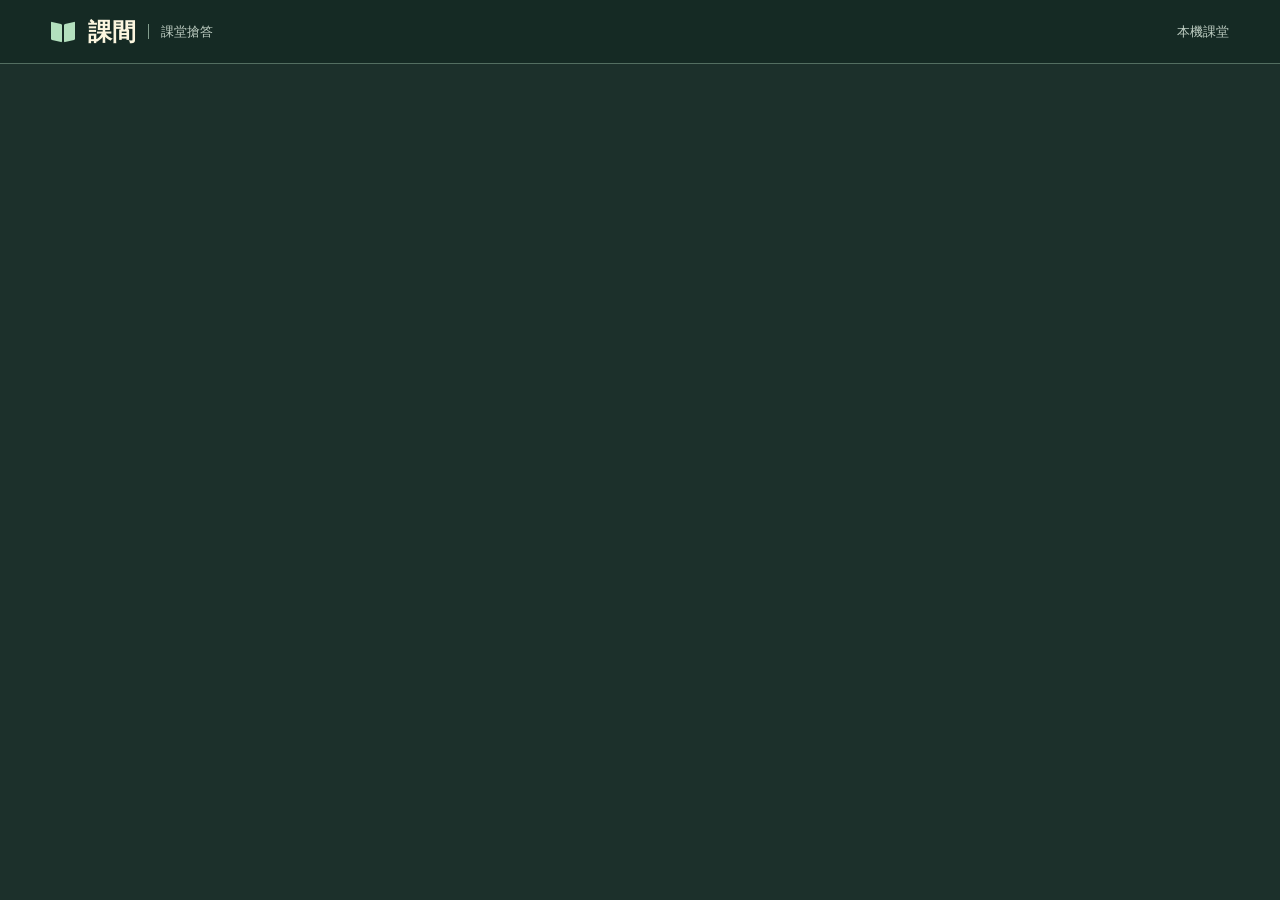
==== commit 5fd98560: "feat: 套用黑板主題與板擦批改特效，修正作答倒數心跳聲" ====
--- a/public/index.html
+++ b/public/index.html
@@ -5,7 +5,7 @@
   <meta name="viewport" content="width=device-width, initial-scale=1">
   <title>課間｜課堂搶答</title>
   <meta name="description" content="建立課堂活動、送出小組答案，查看搶答結果與批改紀錄。">
-  <link rel="icon" href="data:,">
+  <link rel="icon" href="/favicon.ico">
   <link rel="stylesheet" href="style.css">
   <script src="/share-code.js" defer></script>
   <script src="/activity-chat.js" defer></script>
@@ -22,7 +22,7 @@
     <noscript><p>請開啟 JavaScript 以加入課堂搶答。</p></noscript>
     <div id="notice" role="alert" hidden></div>
     <section id="entry" class="entry-layout" hidden>
-      <div class="course-heading"><h1>課堂搶答</h1><p class="board-caption">使用活動代碼加入本場搶答</p></div>
+      <div class="course-heading"><h1>課堂搶答</h1><p class="board-caption">使用活動代碼加入本場搶答</p><span class="board-eraser" aria-hidden="true"></span></div>
       <div class="entry-card">
         <div class="role-switch" role="group" aria-label="選擇身分"><button id="choose-student" aria-pressed="true">我是學生</button><button id="choose-teacher" aria-pressed="false">我是老師</button></div>
         <form id="join-form">
@@ -81,7 +81,6 @@
           <div class="code-block" id="session-code-block"></div>
           <ol class="phase-steps" aria-label="活動階段"><li data-phase="preparing"><span>01</span><div>準備中<small>加入小組，準備作答</small></div></li><li data-phase="active"><span>02</span><div>作答中<small>思考答案，即時送出</small></div></li><li data-phase="results"><span>03</span><div>結果<small>看看每題的搶答成果</small></div></li></ol>
           <div id="teacher-controls" hidden><button id="save-settings" class="secondary">儲存設定</button><button id="start" class="primary">開始搶答</button><button id="end" class="danger" hidden>結束活動</button></div>
-          <div id="round-controls" hidden><button id="close-round" class="danger wide">關閉本題</button><button id="next-round" class="primary wide">開啟下一題</button></div>
           <p id="session-rule" class="sidebar-note"></p>
           <details id="live-ranking" class="live-ranking" open hidden>
             <summary>本場前五名</summary>
@@ -95,13 +94,15 @@
           <p id="setup-status" class="field-hint" aria-live="polite" hidden></p>
           <div class="live-heading"><h2 id="content-title" tabindex="-1">準備作答</h2><span id="phase-label" class="phase-pill"></span></div>
           <p id="phase-help" class="muted"></p><div id="grading-status" class="grading-status" hidden><p id="grading-message" role="status"></p><button id="grading-review" class="secondary" hidden>前往批改</button></div>
-          <p id="round-status" class="integration-note" hidden></p>
+          <div class="round-line"><p id="round-status" class="integration-note" tabindex="-1" hidden></p>
+            <div id="round-controls" hidden><button id="close-round" class="danger">關閉本題</button><button id="next-round" class="primary">開啟下一題</button></div>
+          </div>
           <div id="priority-track" aria-hidden="true" hidden><span></span></div>
+          <p id="countdown" class="integration-note" hidden></p>
           <div id="heartbeat-setting" hidden>
-            <label class="check-label"><input id="heartbeat-enabled" type="checkbox" autocomplete="off">保底倒數心跳聲</label>
+            <label class="check-label"><input id="heartbeat-enabled" type="checkbox" autocomplete="off">作答倒數最後 3 秒播放心跳聲</label>
             <p id="heartbeat-error" class="field-hint" role="status" hidden></p>
           </div>
-          <p id="countdown" class="integration-note" hidden></p>
           <section id="own-score" class="score-card" aria-live="polite" hidden><span>本組目前總分</span><strong id="own-score-total">0 分</strong><p id="own-score-pending"></p><small id="own-score-parts"></small><small id="speed-rule"></small></section>
           <form id="settings-form" class="panel" hidden>
             <h3>怎麼進行這場搶答？</h3><label for="quiz-mode">開放方式</label>
--- a/public/style.css
+++ b/public/style.css
@@ -1,44 +1,54 @@
-/* Hallmark · v2.0.0 | scope: app | redesign: full | theme: Hedgerow | signature: classroom board beside the sign-in sheet */
-/* critique: a shared wordmark, a quiet course register and a writing surface for each answer. */
+/* Hallmark · v2.0.0 | scope: app | theme: classroom chalkboard | signature: chalk rail and felt eraser */
+/* The board carries the headings. Dense answers and controls keep a plain reading face. */
 /* Hallmark · dropped activity-eyebrow · The hidden English label had no reader or event handler. */
 :root {
-  --ink: #202d29;
-  --muted: #53645c;
-  --paper: #f7f6ef;
-  --surface: #fffef8;
-  --soft: #eeeee4;
-  --line: #c6cec1;
-  --control: #859589;
-  --board: #173e35;
-  --board-deep: #103129;
-  --board-line: #4e695e;
-  --chalk: #fbf9df;
-  --chalk-muted: #d0ddc8;
-  --signal: #e2ed9f;
-  --green: #245d46;
-  --wash: #e5ecda;
-  --focus: #a64d14;
-  --red: #922f29;
-  --red-wash: #faeae3;
-  --amber: #714d13;
-  --amber-wash: #f7edce;
-  --wood: #957558;
-  --grid-line: rgb(225 239 216 / 0.075);
-  --shade: rgb(27 45 34 / 0.16);
-  --backdrop: rgb(14 28 22 / 0.55);
+  color-scheme: dark;
+  --ink: #f3f2e5;
+  --muted: #bfcec3;
+  --slate: #1c302b;
+  --surface: #203832;
+  --soft: #29413a;
+  --line: #536e61;
+  --control: #829d8d;
+  --board: #273f36;
+  --board-deep: #152a24;
+  --chalk: #fbf6df;
+  --chalk-muted: #cfdacb;
+  --signal: #f4d78d;
+  --green: #b3e0be;
+  --wash: #344e41;
+  --focus: #ffe29c;
+  --red: #ffb5a6;
+  --red-wash: #513a34;
+  --amber: #f5d997;
+  --amber-wash: #443e2f;
+  --wood: #af8056;
+  --wood-light: #d7aa72;
+  --felt: #474d49;
+  --felt-edge: #777c72;
+  --strap: #cb8060;
+  --grid-line: rgb(225 239 216 / 0.06);
+  --shade: rgb(7 20 14 / 0.36);
+  --backdrop: rgb(7 20 14 / 0.7);
+  --grain: url("/chalk-grain.png");
+  /* Keep the letters readable while the grain loads or if it is unavailable. */
+  --chalk-mask: var(--grain), linear-gradient(rgb(0 0 0 / .64) 0 0);
   --body-font: "Microsoft JhengHei", "PingFang TC", "Noto Sans TC", system-ui, sans-serif;
-  --display-font: "Noto Serif TC", "Songti TC", "PMingLiU", "Noto Serif CJK TC", Georgia, serif;
+  --display-font: "LXGW WenKai TC", "Iansui", "Kaiti TC", "BiauKai", "DFKai-SB", "標楷體", "AR PL UKai TW", KaiTi, "Noto Serif TC", ui-serif, serif;
   --number-font: "IBM Plex Mono", Consolas, ui-monospace, monospace;
-  --rail-width: 224px;
   --max-measure: 1160px;
   --gutter: clamp(16px, 4vw, 56px);
   --header-height: 64px;
   color: var(--ink);
-  background: var(--paper);
+  background: var(--slate);
   font: 16px/1.65 var(--body-font);
 }
 * { box-sizing: border-box; }
 html, body { margin: 0; overflow-x: clip; }
+body {
+  min-height: 100dvh; background: linear-gradient(115deg, transparent 48%, var(--slate) 90%), var(--grain), var(--slate);
+  background-blend-mode: normal, soft-light, normal;
+}
 [hidden] { display: none !important; }
 button, input, select, textarea { font: inherit; color: inherit; }
 button, summary { cursor: pointer; }
@@ -54,13 +64,18 @@
 h1 { font: 700 42px/1.25 var(--display-font); }
 h2 { font: 700 26px/1.4 var(--display-font); }
 h3 { font-size: 18px; }
+h1, h2, .question-top h3, .result-number, .verdict-stamp {
+  mask-image: var(--chalk-mask); mask-size: 86px 86px;
+  letter-spacing: .035em;
+}
+.result-number { font: 700 19px/1.45 var(--display-font); color: var(--signal); }
 fieldset { min-width: 0; margin: 0; padding: 0; border: 0; }
 summary { padding-block: 8px; font-weight: 650; }
 label { display: block; margin: 16px 0 8px; font-size: 15px; font-weight: 650; }
 input:not([type=checkbox]), select, textarea {
   display: block; width: 100%; min-width: 0; max-width: 100%;
   min-height: 44px; padding: 8px 12px; border: 1px solid var(--control);
-  border-radius: 4px; background: var(--surface);
+  border-radius: 4px; background: var(--board-deep); color: var(--ink);
 }
 input::placeholder, textarea::placeholder { color: var(--muted); }
 textarea { resize: vertical; line-height: 1.65; }
@@ -72,8 +87,8 @@
   min-height: 44px; padding: 8px 16px;
   font-size: 15px; font-weight: 650; line-height: 1.45; text-align: center;
 }
-.primary { background: var(--green); color: var(--surface); }
-.primary:hover:not(:disabled) { background: var(--board-deep); }
+.primary { background: var(--signal); color: var(--board-deep); }
+.primary:hover:not(:disabled) { background: var(--chalk); }
 .secondary, .share-code button, .review-controls button { border: 1px solid var(--control); color: var(--green); background: var(--surface); }
 .secondary:hover:not(:disabled), .share-code button:hover, .review-controls button:hover { background: var(--wash); }
 .danger { color: var(--red); background: var(--red-wash); border: 1px solid var(--red); }
@@ -97,7 +112,7 @@
 /* The binding and the open-book mark are shared by both entrances. */
 .topbar {
   min-height: var(--header-height); padding: 0 var(--gutter); display: flex; align-items: center; gap: 12px;
-  border-bottom: 1px solid var(--line); background: var(--paper); color: var(--board-deep);
+  border-bottom: 1px solid var(--line); background: var(--board-deep); color: var(--chalk);
 }
 .brand { margin-right: auto; display: inline-flex; align-items: center; gap: 12px; color: inherit; font: 700 24px/1 var(--display-font); text-decoration: none; white-space: nowrap; }
 .book-mark { width: 25px; height: 22px; display: inline-flex; gap: 2px; align-items: center; }
@@ -115,14 +130,20 @@
 .course-heading {
   position: relative; isolation: isolate; display: flex; flex-direction: column; justify-content: center;
   min-height: 440px; padding: 56px; background-color: var(--board); color: var(--chalk);
-  background-image: linear-gradient(var(--grid-line) 1px, transparent 1px), linear-gradient(90deg, var(--grid-line) 1px, transparent 1px);
-  background-size: 32px 32px; border-bottom: 8px solid var(--wood);
+  background-image: linear-gradient(var(--grid-line) 1px, transparent 1px), linear-gradient(90deg, var(--grid-line) 1px, transparent 1px), var(--grain);
+  background-size: 42px 42px, 42px 42px, 128px 128px; background-blend-mode: normal, normal, soft-light;
+  border-bottom: 8px ridge var(--wood);
 }
 .course-heading::before, .course-heading::after { position: absolute; bottom: 0; content: ""; height: 4px; border-radius: 2px; }
-.course-heading::before { right: 44px; width: 48px; background: var(--chalk); transform: rotate(-2deg); }
-.course-heading::after { right: 20px; width: 20px; background: var(--signal); }
+.course-heading::before { right: 112px; width: 44px; background: var(--chalk); transform: rotate(-3deg); }
+.course-heading::after { right: 160px; width: 26px; background: var(--signal); transform: rotate(2deg); }
 .course-heading h1 { max-width: 2.25em; margin: 0; font-size: clamp(64px, 7.1vw, 100px); line-height: 1.14; font-weight: 500; }
 .board-caption { margin: 28px 0 0; color: var(--chalk-muted); }
+.course-heading > .board-eraser { position: absolute; right: 22px; bottom: 1px; width: 70px; height: 26px; transform: rotate(-3deg); }
+.course-heading h1::after {
+  content: ""; display: block; width: 1.65em; height: .055em; margin: .12em 0 0 .05em;
+  border-radius: 60% 30% 45% 20%; background: var(--signal); transform: rotate(-3deg);
+}
 .entry-controls, .entry-card { align-self: center; min-width: 0; padding: clamp(24px, 4vw, 56px); }
 .role-switch, .source-switch, .workspace-nav { display: flex; flex-wrap: wrap; gap: 4px; border-bottom: 1px solid var(--line); margin-bottom: 24px; }
 .role-switch button, .source-switch button, .workspace-nav button {
@@ -137,42 +158,57 @@
 .entry-footer { margin: 24px 0 0; padding-top: 16px; border-top: 1px solid var(--line); color: var(--muted); font-size: 14px; }
 #join-code, .share-code code { font-family: var(--number-font); font-variant-numeric: tabular-nums; }
 
-/* Course register and right-hand contents. */
+/* Course register and responsive workspace navigation. */
 .has-workspace .topbar { position: sticky; top: 0; z-index: 8; }
-.has-workspace main { width: min(calc(100% - var(--rail-width)), var(--max-measure)); margin-inline: max(0px, calc((100% - var(--max-measure) - var(--rail-width)) / 2)) 0; }
 .has-workspace .course-entry { display: block; margin: 0; border: 0; background: transparent; }
 .has-workspace .course-heading, .section-heading { display: flex; justify-content: space-between; align-items: baseline; gap: 16px; border: 0; border-bottom: 2px solid var(--ink); min-height: auto; padding: 0 0 20px; background: transparent; color: var(--ink); }
 .has-workspace .course-heading { display: block; }
-.has-workspace .course-heading::before, .has-workspace .course-heading::after, .has-workspace .board-caption { display: none; }
+.has-workspace .course-heading::before, .has-workspace .course-heading::after, .has-workspace .course-heading h1::after,
+.has-workspace .course-heading > .board-eraser, .has-workspace .board-caption { display: none; }
 .has-workspace .course-heading h1, .section-heading h1, .setup-guide h1 { max-width: none; margin: 0; font-size: 40px; font-weight: 700; }
 .has-workspace .entry-controls { padding: 0; }
 #content-title { scroll-margin-top: calc(var(--header-height) + 12px); }
-.work-rail { position: fixed; right: 0; top: var(--header-height); bottom: 0; z-index: 6; overflow-y: auto; width: var(--rail-width); padding: 20px 12px 32px; border-left: 1px solid var(--line); background: var(--soft); }
+.work-rail, .nav-primary { display: flex; align-items: center; gap: 4px; }
+.work-rail { flex: 1; min-width: 0; }
+.has-workspace .brand { margin-right: 16px; }
+.nav-section { position: relative; min-width: 0; }
+.nav-disclosure { display: flex; align-items: center; gap: 8px; min-height: 44px; max-width: 12em; padding: 8px 12px; color: var(--ink); font-size: 15px; }
+.nav-disclosure span { overflow: hidden; text-overflow: ellipsis; white-space: nowrap; }
+.nav-disclosure::after { content: ""; width: 6px; height: 6px; flex: none; border: solid currentColor; border-width: 0 1px 1px 0; transform: rotate(45deg); }
+.nav-disclosure:hover, .nav-disclosure[aria-expanded=true], .nav-section:has(a[aria-current]) .nav-disclosure { color: var(--chalk); background: var(--wash); }
+.nav-disclosure[aria-expanded=true]::after { transform: rotate(225deg); }
+.nav-items { position: absolute; top: 100%; left: 0; z-index: 1; min-width: 192px; padding: 8px; border: 1px solid var(--line); background: var(--surface); box-shadow: 0 8px 20px var(--shade); }
+.nav-disclosure[aria-expanded=false] + .nav-items, .work-rail .rail-heading, .work-rail .rail-activity { display: none; }
+.nav-primary .work-link { width: auto; white-space: nowrap; }
+.nav-primary .work-link[aria-current=page] { box-shadow: inset 0 -2px var(--green); }
 .rail-heading {
   display: flex; align-items: center; gap: 12px; margin: 0 0 8px; padding-inline: 4px;
-  color: var(--board); font: 700 20px/1.35 var(--display-font); overflow-wrap: anywhere;
+  color: var(--chalk); font: 700 20px/1.35 var(--display-font); overflow-wrap: anywhere;
 }
 .rail-heading::after { content: ""; flex: 1 0 16px; border-top: 1px solid var(--line); }
-.rail-heading:not(:first-child), .rail-activity { margin-top: 20px; }
 .work-link, .work-rail .workspace-nav button {
   display: flex; align-items: center; gap: 8px; min-height: 44px; width: 100%; padding: 8px 12px;
   color: var(--ink); text-decoration: none; font-size: 15px; font-weight: 400; text-align: left; border-radius: 4px;
 }
-.work-rail .work-link, .work-rail .workspace-nav button { padding-inline: 20px 8px; }
 .work-rail .workspace-nav button { margin: 0; border: 0; }
 .work-link:hover, .work-rail .workspace-nav button:hover { background: var(--wash); }
-.work-link[aria-current=page], .work-rail .workspace-nav button[aria-current=page] {
-  background: var(--wash); color: var(--board-deep); box-shadow: inset 3px 0 var(--green); font-weight: 700;
+.work-link[aria-current], .work-rail .workspace-nav button[aria-current=page] {
+  background: var(--wash); color: var(--ink); box-shadow: inset 3px 0 var(--green); font-weight: 700;
 }
 .work-profile { position: relative; }
-.work-avatar, .rail-toggle { min-width: 44px; height: 44px; padding: 0; color: var(--board); font-weight: 700; }
+.work-avatar, .rail-toggle { min-width: 44px; height: 44px; padding: 0; color: var(--ink); font-weight: 700; }
 .work-avatar { position: relative; display: grid; place-items: center; border-radius: 50%; background: var(--wash); overflow: hidden; border: 1px solid var(--line); }
 .work-avatar img { position: absolute; inset: 0; width: 100%; height: 100%; object-fit: cover; }
 .work-menu { position: absolute; top: calc(100% + 8px); right: 0; z-index: 9; width: min(240px, 84vw); border: 1px solid var(--line); background: var(--surface); padding: 8px; box-shadow: 0 8px 20px var(--shade); }
 .profile-name { display: block; padding: 8px 12px; border-bottom: 1px solid var(--line); color: var(--muted); font-size: 13px; font-weight: 650; overflow-wrap: anywhere; }
-.rail-toggle { display: none; }
+.rail-toggle {
+  display: inline-flex; align-items: center; justify-content: center; gap: 8px; padding-inline: 12px;
+  border: 1px solid var(--line); font-size: 14px; white-space: nowrap;
+}
+.rail-toggle::before { content: ""; width: 16px; height: 12px; border: 1px solid currentColor; border-radius: 2px; box-shadow: inset -4px 0 currentColor; }
+.rail-toggle:hover { background: var(--wash); }
 .work-rail #teacher-tabs { display: grid; gap: 0; margin-bottom: 12px; border: 0; }
-.work-rail #teacher-controls, .work-rail #round-controls { display: grid; margin-block: 12px; }
+.work-rail #teacher-controls { display: grid; margin-block: 12px; }
 .course-home .panel { padding: 24px 0; border-bottom: 1px solid var(--line); }
 .course-home form { max-width: 540px; }
 .index-heading, .panel-heading, .question-top, .live-heading, .sheet-sync-heading { display: flex; align-items: baseline; justify-content: space-between; gap: 12px; }
@@ -245,6 +281,9 @@
 #setup-status.unsaved { color: var(--amber); }
 #round-status, #countdown { margin: 12px 0; color: var(--green); font-weight: 700; }
 #countdown { font-size: 18px; font-variant-numeric: tabular-nums; }
+.round-line { display: flex; flex-wrap: wrap; align-items: center; justify-content: space-between; gap: 8px 16px; }
+.round-line:has(#round-controls:not([hidden])) { margin-block: 16px; padding: 12px 16px; border: 1px solid var(--line); background: var(--soft); }
+.round-line #round-status { margin-block: 8px; }
 .live-heading h2 { margin: 0; }
 .live-heading + p { margin-top: 8px; }
 .phase-pill, .question-status { padding: 4px 8px; background: var(--soft); color: var(--muted); font-size: 13px; line-height: 1.5; font-weight: 650; white-space: nowrap; }
@@ -255,7 +294,7 @@
 .live-ranking ol { list-style: none; padding: 0; margin: 0; font-variant-numeric: tabular-nums; }
 .live-ranking li { display: grid; grid-template-columns: auto minmax(0,1fr) auto; align-items: baseline; gap: 8px; padding-block: 8px; border-top: 1px solid var(--line); overflow-wrap: anywhere; }
 .teacher-view .live-ranking { min-width: min(100%, 12rem); margin: 0; }
-.score-card { display: grid; grid-template-columns: minmax(0,1fr) auto; gap: 4px 12px; align-items: center; padding: 16px 20px; margin: 16px 0; color: var(--board); background: var(--wash); }
+.score-card { display: grid; grid-template-columns: minmax(0,1fr) auto; gap: 4px 12px; align-items: center; padding: 16px 20px; margin: 16px 0; color: var(--ink); background: var(--wash); }
 .score-card strong { grid-column: 2; grid-row: 1 / span 3; font-size: 28px; font-variant-numeric: tabular-nums; }
 .score-card small, .score-card p { grid-column: 1; font-size: 13px; margin: 0; }
 .question-grid { display: grid; gap: 16px; padding: 16px 0; }
@@ -286,7 +325,7 @@
 .table-scroll { overflow: auto; max-width: 100%; min-width: 0; background: var(--surface); border: 1px solid var(--line); }
 table { border-collapse: collapse; width: 100%; font-size: 14px; }
 th, td { padding: 12px; text-align: left; vertical-align: top; border-bottom: 1px solid var(--line); overflow-wrap: anywhere; }
-th { background: var(--soft); color: var(--board); }
+th { background: var(--soft); color: var(--ink); }
 td small { display: block; color: var(--muted); margin-block: 4px; }
 #monitor-table { max-height: 65vh; }
 #monitor-table thead th { position: sticky; inset-block-start: 0; z-index: 1; }
@@ -342,6 +381,17 @@
 .setup-steps > li { padding: 12px 0; border-top: 1px solid var(--line); }
 .setup-steps > li::marker { color: var(--green); font-weight: 700; }
 
+@media (max-width: 1120px) {
+  .has-workspace .brand { margin-right: auto; }
+  .work-rail { display: block; position: fixed; right: 0; top: var(--header-height); bottom: 0; z-index: 6; overflow-y: auto; width: min(288px, 84%); padding: 20px 12px 32px; background: var(--soft); box-shadow: -8px 8px 24px var(--shade); }
+  .nav-primary, .work-rail .rail-activity { display: block; }
+  .work-rail .rail-heading { display: flex; }
+  .work-rail .nav-section, .work-rail .rail-activity { margin-top: 20px; }
+  .nav-disclosure { display: none; }
+  .nav-items, .nav-disclosure[aria-expanded=false] + .nav-items { display: block; position: static; min-width: 0; padding: 0; border: 0; background: transparent; box-shadow: none; }
+  .work-rail .work-link, .work-rail .workspace-nav button { padding-inline: 20px 8px; }
+  .nav-primary .work-link[aria-current=page] { box-shadow: inset 3px 0 var(--green); }
+}
 @media (max-width: 960px) {
   .dashboard-grid { grid-template-columns: minmax(0,1fr); }
   .session-layout { grid-template-columns: minmax(150px, 180px) minmax(0,1fr); gap: 20px; }
@@ -358,9 +408,8 @@
   .entry-card, .entry-controls { padding: 24px; }
   .has-workspace main { margin-inline: auto; width: 100%; }
   .has-workspace .course-heading h1, .section-heading h1, .setup-guide h1 { font-size: 30px; }
-  .rail-toggle { display: inline-block; }
-  .work-rail { display: none; width: min(288px, 84%); box-shadow: -8px 8px 24px var(--shade); }
-  .work-rail.unfold { display: block; }
+  .rail-toggle { padding-inline: 4px; }
+  .rail-toggle::before { display: none; }
   .session-layout { display: block; }
   #activity:not(.teacher-view) .session-layout { display: flex; flex-direction: column; }
   #activity:not(.teacher-view) .session-main { order: -1; margin-top: 0; }
@@ -392,34 +441,59 @@
   .activity-card strong { font-size: 16px; }
   .cluster-actions button { width: 100%; }
 }
-.review-receipt { margin-top: 8px; color: var(--board); }
+.review-receipt { margin-top: 8px; color: var(--ink); }
 .review-stage {
   position: relative; isolation: isolate; overflow: hidden; min-height: 57px;
   padding: 8px 12px; border: 1px solid var(--line); background: var(--wash);
 }
 .review-caption, .review-outcome { display: block; }
 .review-caption { color: var(--muted); font-size: 12px; }
-.review-outcome { font-size: 14px; }
+.review-outcome { font-size: 16px; }
+.review-stage:is([data-effect=erase], [data-effect=restore]) {
+  display: grid; align-content: center; gap: 4px; max-width: 26rem; min-height: 7rem;
+  padding: 12px 16px; border-inline-start: 3px solid var(--green); background: var(--board-deep);
+}
+.review-stage[data-effect=erase] { border-inline-start-color: var(--red); }
+.review-stage[data-effect=erase] .review-caption { color: var(--red); font-size: 20px; font-weight: 700; line-height: 1.35; }
+.review-stage[data-effect=stamp] { container-type: inline-size; max-width: 26rem; padding: 10px 16px 18px; background: var(--board-deep); }
 .verdict-stamp {
-  display: inline-block; padding: 0 4px; border: 3px double currentColor; border-radius: 2px;
-  color: var(--green); font: 700 16px/1.25 var(--display-font); transform: rotate(-5deg);
+  display: inline-block; margin: 6px 0 0; padding: 2px 8px; border: 5px double currentColor; border-radius: 4px 2px 5px 2px;
+  color: var(--green); font: 700 clamp(32px, 14cqi, 44px)/1.05 var(--display-font);
+  transform: rotate(-5deg); transform-origin: 20% 50%;
 }
 .review-revert { margin: 0; padding: 2px 0; min-height: 34px; font-size: 13px; }
-.flying-answer, .kicking-shoe { position: absolute; pointer-events: none; }
-.flying-answer {
-  inset: 2px 4px; display: grid; align-content: center; padding: 4px 12px;
-  border: 1px solid var(--line); background: repeating-linear-gradient(0deg,var(--surface) 0 18px,var(--soft) 18px 19px);
-  color: var(--ink); transform-origin: 15% 72%; font-size: 13px; line-height: 1.4;
-}
-.flying-answer > * { white-space: nowrap; overflow: hidden; text-overflow: ellipsis; }
-.kicking-shoe { z-index: 1; width: 58px; height: 32px; right: 8%; top: 15%; transform-origin: 86% 10%; }
-.shoe-upper, .shoe-sole, .shoe-laces { position: absolute; display: block; }
-.shoe-upper {
-  inset: 1px 1px 5px; background: var(--board); border-radius: 55% 12% 4% 20%;
-  clip-path: polygon(0 84%,8% 68%,36% 53%,51% 15%,64% 4%,79% 26%,97% 8%,100% 100%,0 100%);
-}
-.shoe-sole { inset: auto 0 2px; height: 7px; border: 1.5px solid var(--board); background: var(--chalk); border-radius: 40% 12% 30% 55%; }
-.shoe-laces { left: 42%; top: 40%; width: 11px; height: 6px; border-block: 2px solid var(--chalk); transform: rotate(27deg); }
+.erase-scene {
+  position: absolute; inset: 0; overflow: hidden; pointer-events: none;
+  background: var(--grain), var(--board); background-blend-mode: soft-light;
+}
+.chalk-answer {
+  position: absolute; inset: 0; display: grid; align-content: center; gap: 3px; padding: 10px 16px;
+  color: var(--chalk); font-size: 16px; line-height: 1.4;
+}
+.chalk-answer > * { white-space: nowrap; overflow: hidden; text-overflow: ellipsis; }
+.chalk-answer b { font: 700 24px/1.25 var(--display-font); mask-image: var(--chalk-mask); }
+.eraser-sweep { position: absolute; inset: 0; }
+.eraser-sweep::before {
+  content: ""; position: absolute; left: 0; top: 19%; width: 150%; height: 62%;
+  background: linear-gradient(transparent, var(--shade) 17%, var(--shade) 78%, transparent);
+}
+.board-eraser {
+  display: block; position: relative; isolation: isolate; border-radius: 4px 4px 7px 7px;
+  background: repeating-linear-gradient(0deg,var(--felt) 0 3px,var(--felt-edge) 3px 4px) bottom / 100% 44% no-repeat;
+  filter: drop-shadow(0 2px 2px var(--shade));
+}
+.board-eraser::before {
+  content: ""; position: absolute; inset: 22% 0 35%; border-radius: 6px 6px 3px 3px;
+  border-bottom: 3px solid var(--wood); background: linear-gradient(172deg,var(--wood-light) 48%,var(--wood) 98%);
+}
+.board-eraser::after {
+  content: ""; position: absolute; inset: 0 19% 67%; border: 4px solid var(--strap); border-bottom: 0;
+  border-radius: 40% 40% 0 0 / 95% 95% 0 0; transform: rotate(-2deg);
+}
+.eraser-sweep .board-eraser {
+  position: absolute; top: 50%; width: clamp(72px, 29%, 106px); height: 56px;
+  transform: translate(-50%,-50%) rotate(-9deg);
+}
 #priority-track { width: min(240px,100%); margin: -4px 0 16px; background: var(--line); overflow: hidden; }
 #priority-track span { display: block; height: 4px; background: var(--green); transform-origin: left; }
 #heartbeat-setting label { width: fit-content; margin: 0 0 8px; color: var(--muted); font-size: 14px; }
@@ -430,6 +504,11 @@
 [data-podium="1"] .podium-slip { background: var(--wash); border-color: var(--green); }
 .rank-star { display: inline-block; color: var(--green); margin-left: .3em; font-size: 1.12em; line-height: 1; }
 @media (prefers-reduced-motion: reduce) {
+  .review-stage:is([data-effect=erase], [data-effect=restore]) { min-height: 0; }
   #priority-track { display: none; }
   *, *::before, *::after { scroll-behavior: auto; }
 }
+@media (forced-colors: active) {
+  h1, h2, .question-top h3, .result-number, .verdict-stamp, .chalk-answer b { mask-image: none; }
+  .board-eraser { border: 2px solid CanvasText; }
+}
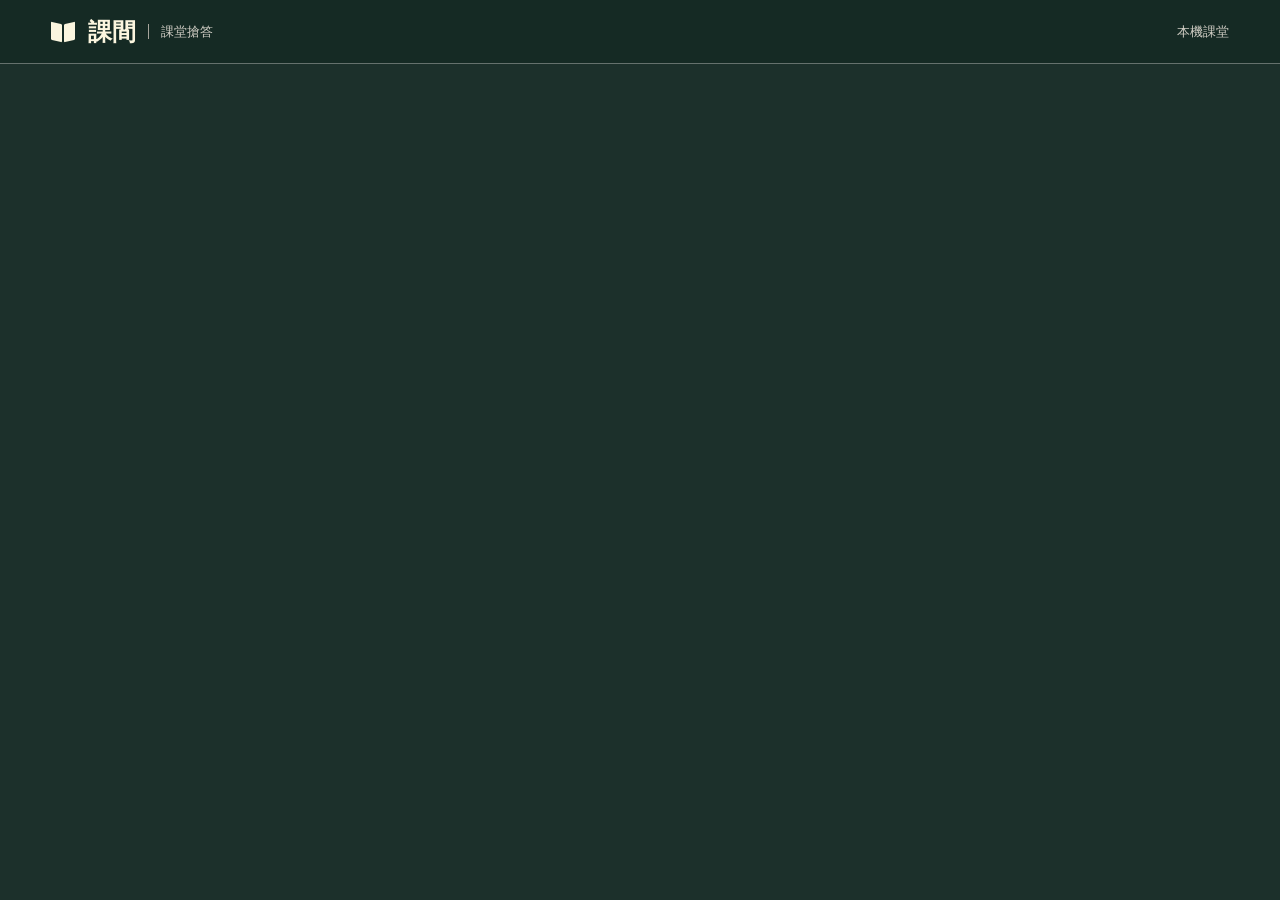
==== commit 8ee40484: "fix: 改善黑板配色對比、判錯板擦特效與答題最後三秒心跳聲" ====
--- a/public/index.html
+++ b/public/index.html
@@ -100,7 +100,8 @@
           <div id="priority-track" aria-hidden="true" hidden><span></span></div>
           <p id="countdown" class="integration-note" hidden></p>
           <div id="heartbeat-setting" hidden>
-            <label class="check-label"><input id="heartbeat-enabled" type="checkbox" autocomplete="off">作答倒數最後 3 秒播放心跳聲</label>
+            <label class="check-label"><input id="heartbeat-enabled" type="checkbox" autocomplete="off" checked>作答倒數最後 3 秒播放心跳聲</label>
+            <button id="heartbeat-preview" type="button" class="text-button">試聽心跳聲</button>
             <p id="heartbeat-error" class="field-hint" role="status" hidden></p>
           </div>
           <section id="own-score" class="score-card" aria-live="polite" hidden><span>本組目前總分</span><strong id="own-score-total">0 分</strong><p id="own-score-pending"></p><small id="own-score-parts"></small><small id="speed-rule"></small></section>
--- a/public/style.css
+++ b/public/style.css
@@ -4,19 +4,19 @@
 :root {
   color-scheme: dark;
   --ink: #f3f2e5;
-  --muted: #bfcec3;
+  --muted: #d1cec5;
   --slate: #1c302b;
   --surface: #203832;
-  --soft: #29413a;
-  --line: #536e61;
-  --control: #829d8d;
+  --soft: #303c3e;
+  --line: #65716d;
+  --control: #a6a59c;
   --board: #273f36;
   --board-deep: #152a24;
   --chalk: #fbf6df;
-  --chalk-muted: #cfdacb;
+  --chalk-muted: #dedbd0;
   --signal: #f4d78d;
-  --green: #b3e0be;
-  --wash: #344e41;
+  --blue-chalk: #c0ddff;
+  --wash: #34424e;
   --focus: #ffe29c;
   --red: #ffb5a6;
   --red-wash: #513a34;
@@ -40,6 +40,7 @@
   --gutter: clamp(16px, 4vw, 56px);
   --header-height: 64px;
   color: var(--ink);
+  accent-color: var(--signal);
   background: var(--slate);
   font: 16px/1.65 var(--body-font);
 }
@@ -52,7 +53,7 @@
 [hidden] { display: none !important; }
 button, input, select, textarea { font: inherit; color: inherit; }
 button, summary { cursor: pointer; }
-a { color: var(--green); text-underline-offset: 0.2em; }
+a { color: var(--blue-chalk); text-underline-offset: 0.2em; }
 button { border: 0; background: transparent; }
 :where(button, .primary, .secondary, .danger) { border-radius: 4px; }
 button:disabled, button.busy { opacity: 0.55; cursor: not-allowed; }
@@ -79,7 +80,7 @@
 }
 input::placeholder, textarea::placeholder { color: var(--muted); }
 textarea { resize: vertical; line-height: 1.65; }
-input[type=checkbox] { width: 18px; height: 18px; flex: none; accent-color: var(--green); }
+input[type=checkbox] { width: 18px; height: 18px; flex: none; }
 input:disabled, select:disabled, textarea:disabled { background: var(--soft); color: var(--muted); }
 form > button[type=submit], .course-home form > button { margin-top: 20px; }
 .primary, .secondary, .danger, .text-button, .share-code button, .review-controls button {
@@ -89,11 +90,11 @@
 }
 .primary { background: var(--signal); color: var(--board-deep); }
 .primary:hover:not(:disabled) { background: var(--chalk); }
-.secondary, .share-code button, .review-controls button { border: 1px solid var(--control); color: var(--green); background: var(--surface); }
+.secondary, .share-code button, .review-controls button { border: 1px solid var(--control); color: var(--chalk); background: var(--surface); }
 .secondary:hover:not(:disabled), .share-code button:hover, .review-controls button:hover { background: var(--wash); }
 .danger { color: var(--red); background: var(--red-wash); border: 1px solid var(--red); }
 .danger:hover:not(:disabled) { color: var(--surface); background: var(--red); }
-.text-button { padding-inline: 4px; color: var(--green); text-decoration: underline; text-underline-offset: 0.25em; }
+.text-button { padding-inline: 4px; color: var(--blue-chalk); text-decoration: underline; text-underline-offset: 0.25em; }
 .wide { width: 100%; }
 .muted, .field-hint, .integration-note, .sidebar-note, .inline-help, .answer-time, .chat-context, .monitor-summary {
   color: var(--muted); font-size: 14px; line-height: 1.7;
@@ -106,7 +107,7 @@
 .form-actions, .cluster-actions, .google-controls { margin-top: 20px; }
 .check-label, .multi-checks label, .cluster-answer { display: flex; align-items: center; gap: 8px; min-height: 44px; }
 #notice, .grading-status, .cluster-undo { padding: 12px 16px; margin-block: 12px; background: var(--amber-wash); color: var(--amber); border-radius: 4px; overflow-wrap: anywhere; }
-#notice.success, .grading-status.complete, .cluster-undo { background: var(--wash); color: var(--green); }
+#notice.success, .grading-status.complete, .cluster-undo { background: var(--wash); color: var(--blue-chalk); }
 #notice:empty, .chat-panel p:empty, #own-score-pending:empty { display: none; }
 
 /* The binding and the open-book mark are shared by both entrances. */
@@ -116,7 +117,7 @@
 }
 .brand { margin-right: auto; display: inline-flex; align-items: center; gap: 12px; color: inherit; font: 700 24px/1 var(--display-font); text-decoration: none; white-space: nowrap; }
 .book-mark { width: 25px; height: 22px; display: inline-flex; gap: 2px; align-items: center; }
-.book-mark::before, .book-mark::after { content: ""; width: 11px; height: 18px; background: var(--green); border-radius: 1px; }
+.book-mark::before, .book-mark::after { content: ""; width: 11px; height: 18px; background: var(--chalk); border-radius: 1px; }
 .book-mark::before { transform: skewY(14deg); }
 .book-mark::after { transform: skewY(-14deg); }
 .brand-detail { font: 500 13px/1.2 var(--body-font); border-left: 1px solid var(--control); padding-left: 12px; color: var(--muted); }
@@ -150,7 +151,7 @@
   min-height: 44px; padding: 8px 12px; margin-bottom: -1px; border-bottom: 3px solid transparent;
   color: var(--muted); font-size: 15px; font-weight: 650;
 }
-.role-switch button[aria-pressed=true], .source-switch button[aria-pressed=true], .workspace-nav button[aria-current=page] { border-color: var(--green); color: var(--green); }
+.role-switch button[aria-pressed=true], .source-switch button[aria-pressed=true], .workspace-nav button[aria-current=page] { border-color: var(--signal); color: var(--signal); }
 .role-switch button:hover, .source-switch button:hover, .workspace-nav button:hover { background: var(--wash); }
 #login h2, .entry-card h2 { margin: 0 0 12px; font-size: 28px; }
 #hint { color: var(--muted); margin-bottom: 24px; text-wrap: pretty; }
@@ -176,11 +177,12 @@
 .nav-disclosure span { overflow: hidden; text-overflow: ellipsis; white-space: nowrap; }
 .nav-disclosure::after { content: ""; width: 6px; height: 6px; flex: none; border: solid currentColor; border-width: 0 1px 1px 0; transform: rotate(45deg); }
 .nav-disclosure:hover, .nav-disclosure[aria-expanded=true], .nav-section:has(a[aria-current]) .nav-disclosure { color: var(--chalk); background: var(--wash); }
+.nav-section:has(a[aria-current]) .nav-disclosure { box-shadow: inset 0 -2px var(--signal); }
 .nav-disclosure[aria-expanded=true]::after { transform: rotate(225deg); }
 .nav-items { position: absolute; top: 100%; left: 0; z-index: 1; min-width: 192px; padding: 8px; border: 1px solid var(--line); background: var(--surface); box-shadow: 0 8px 20px var(--shade); }
 .nav-disclosure[aria-expanded=false] + .nav-items, .work-rail .rail-heading, .work-rail .rail-activity { display: none; }
 .nav-primary .work-link { width: auto; white-space: nowrap; }
-.nav-primary .work-link[aria-current=page] { box-shadow: inset 0 -2px var(--green); }
+.nav-primary .work-link[aria-current=page] { box-shadow: inset 0 -2px var(--signal); }
 .rail-heading {
   display: flex; align-items: center; gap: 12px; margin: 0 0 8px; padding-inline: 4px;
   color: var(--chalk); font: 700 20px/1.35 var(--display-font); overflow-wrap: anywhere;
@@ -193,7 +195,7 @@
 .work-rail .workspace-nav button { margin: 0; border: 0; }
 .work-link:hover, .work-rail .workspace-nav button:hover { background: var(--wash); }
 .work-link[aria-current], .work-rail .workspace-nav button[aria-current=page] {
-  background: var(--wash); color: var(--ink); box-shadow: inset 3px 0 var(--green); font-weight: 700;
+  background: var(--wash); color: var(--ink); box-shadow: inset 3px 0 var(--signal); font-weight: 700;
 }
 .work-profile { position: relative; }
 .work-avatar, .rail-toggle { min-width: 44px; height: 44px; padding: 0; color: var(--ink); font-weight: 700; }
@@ -265,7 +267,7 @@
 .phase-steps li { display: flex; align-items: baseline; gap: 8px; padding-block: 8px; color: var(--muted); }
 .phase-steps li > span { font: 13px var(--number-font); }
 .phase-steps small { display: block; font-size: 13px; }
-.phase-steps .current { color: var(--green); font-weight: 700; }
+.phase-steps .current { color: var(--signal); font-weight: 700; }
 #activity:not(.teacher-view) #session-rule, .teacher-view .phase-steps, .teacher-view #session-rule, .teacher-view .code-block p { display: none; }
 .teacher-view .session-layout { display: block; }
 .teacher-view .session-sidebar { display: flex; align-items: center; flex-wrap: wrap; gap: 12px 24px; padding-bottom: 20px; margin-bottom: 20px; border-bottom: 1px solid var(--line); }
@@ -279,7 +281,7 @@
 #settings-form label:first-of-type { margin-top: 0; }
 #quiz-duration { max-width: 14rem; }
 #setup-status.unsaved { color: var(--amber); }
-#round-status, #countdown { margin: 12px 0; color: var(--green); font-weight: 700; }
+#round-status, #countdown { margin: 12px 0; color: var(--signal); font-weight: 700; }
 #countdown { font-size: 18px; font-variant-numeric: tabular-nums; }
 .round-line { display: flex; flex-wrap: wrap; align-items: center; justify-content: space-between; gap: 8px 16px; }
 .round-line:has(#round-controls:not([hidden])) { margin-block: 16px; padding: 12px 16px; border: 1px solid var(--line); background: var(--soft); }
@@ -287,7 +289,7 @@
 .live-heading h2 { margin: 0; }
 .live-heading + p { margin-top: 8px; }
 .phase-pill, .question-status { padding: 4px 8px; background: var(--soft); color: var(--muted); font-size: 13px; line-height: 1.5; font-weight: 650; white-space: nowrap; }
-.phase-pill.active, .question-card.sent .question-status { background: var(--wash); color: var(--green); }
+.phase-pill.active, .question-card.sent .question-status { background: var(--wash); color: var(--blue-chalk); }
 .phase-pill.results { border: 1px solid var(--line); background: var(--surface); }
 .live-ranking { margin: 16px 0; padding-block: 8px; border-block: 1px solid var(--line); }
 .live-ranking p { margin: 0 0 8px; color: var(--muted); font-size: 13px; }
@@ -309,10 +311,10 @@
 .question-card textarea { min-height: 96px; }
 .stake { max-width: 12rem; }
 .published-reference, .cluster-undo { padding: 12px 16px; margin-block: 12px; background: var(--wash); }
-.published-reference strong, .winner, .result-number { color: var(--green); }
+.published-reference strong, .winner { color: var(--blue-chalk); }
 .question-config-unit { border-top: 1px solid var(--line); }
 .question-config-unit > summary { display: flex; align-items: center; gap: 12px; padding: 16px 0; }
-.question-config-unit > summary::after { content: "+"; color: var(--green); font-size: 20px; }
+.question-config-unit > summary::after { content: "+"; color: var(--signal); font-size: 20px; }
 .question-config-unit[open] > summary::after { content: "−"; }
 .question-config-summary { margin-left: auto; color: var(--muted); font-size: 13px; font-weight: 400; }
 .question-config-child { padding: 8px 16px 16px; background: var(--surface); border-block-start: 1px solid var(--line); }
@@ -333,10 +335,13 @@
 #monitor-table td { min-width: 180px; }
 .cell-answer { display: block; white-space: pre-wrap; overflow-wrap: anywhere; }
 .cell-answer[tabindex] { max-height: 224px; overflow: auto; }
-.answer-reading-hint { display: block; margin-bottom: 4px; color: var(--green); font-size: 13px; }
+.answer-reading-hint { display: block; margin-bottom: 4px; color: var(--chalk); font-size: 13px; }
 .review-controls { margin-top: 12px; }
 .review-controls button { min-height: 36px; font-size: 14px; padding: 4px 8px; }
+.review-controls [data-verdict=correct] { color: var(--blue-chalk); }
 .review-controls [data-verdict=incorrect], #chat-send-status { color: var(--red); }
+.review-controls [data-verdict]:disabled:not(.busy) { opacity: 1; border-color: currentColor; background: var(--wash); }
+.review-controls [data-verdict=incorrect]:disabled:not(.busy) { background: var(--red-wash); }
 .unsent, .cluster-verdict { color: var(--muted); }
 .course-ranking, #scoreboard-table table { table-layout: fixed; font-variant-numeric: tabular-nums; }
 #report-table table { min-width: 60rem; }
@@ -346,7 +351,7 @@
 .course-ranking tr > :first-child { width: 4em; }
 .course-ranking tr > :last-child { width: 6em; text-align: right; }
 #scoreboard-table tr > :first-child, #scoreboard-table tr > :last-child { width: 16%; }
-.ranking-own { color: var(--green); margin-inline-start: 8px; }
+.ranking-own { color: var(--blue-chalk); margin-inline-start: 8px; }
 .results-list { margin: 16px 0; }
 .result-row { display: grid; grid-template-columns: 64px minmax(0,1fr); gap: 16px; padding: 16px 0; border-top: 1px solid var(--line); }
 .full-answer .result-answer { max-height: 320px; overflow: auto; }
@@ -355,21 +360,21 @@
 .cluster-answer { align-items: flex-start; border-top: 1px solid var(--line); padding-block: 12px; }
 .cluster-answer-content { min-width: 0; }
 .cluster-answer-text, .cluster-verdict { display: block; }
-.inline-help summary, .tool-disclosure > summary, .teacher-reference > summary { color: var(--green); }
+.inline-help summary, .tool-disclosure > summary, .teacher-reference > summary { color: var(--blue-chalk); }
 .sheet-sync-panel { max-width: 100%; min-width: 0; margin-block: 12px; }
 .sheet-sync-heading strong, .sheet-sync-feedback p { overflow-wrap: anywhere; }
 .sheet-sync-feedback p { margin: 4px 0; }
 .sheet-sync-panel summary { font-size: 14px; }
 #end-dialog { width: min(460px, 90%); background: var(--surface); color: var(--ink); padding: 24px; border: 1px solid var(--control); border-radius: 4px; }
 #end-dialog::backdrop { background: var(--backdrop); }
-.activity-chat { position: fixed; left: max(12px, env(safe-area-inset-left)); bottom: max(12px, env(safe-area-inset-bottom)); z-index: 5; max-width: calc(100% - 24px); border: 1px solid var(--board); border-radius: 4px; background: var(--surface); }
-.activity-chat > summary { min-height: 44px; padding: 8px 16px; color: var(--chalk); background: var(--board); }
+.activity-chat { position: fixed; left: max(12px, env(safe-area-inset-left)); bottom: max(12px, env(safe-area-inset-bottom)); z-index: 5; max-width: calc(100% - 24px); border: 1px solid var(--control); border-radius: 4px; background: var(--surface); }
+.activity-chat > summary { min-height: 44px; padding: 8px 16px; color: var(--chalk); background: var(--soft); }
 .activity-chat[open] { width: 340px; max-height: 80dvh; overflow: auto; box-shadow: 0 8px 24px var(--shade); }
 .chat-panel { padding: 12px; }
 #chat-log { max-height: min(35dvh,240px); overflow: auto; overscroll-behavior: contain; }
 #chat-log p { overflow-wrap: anywhere; margin-block: 8px; }
 #chat-log strong, #chat-log span { display: block; }
-#chat-log strong { color: var(--green); font-size: 14px; }
+#chat-log strong { color: var(--blue-chalk); font-size: 14px; }
 #chat-log span { white-space: pre-wrap; }
 #chat-form { display: grid; grid-template-columns: minmax(0,1fr) auto; gap: 8px; align-items: center; }
 #chat-form label { grid-column: 1 / -1; margin: 0; }
@@ -379,7 +384,7 @@
 .setup-guide code { overflow-wrap: anywhere; }
 .setup-steps { padding-left: 24px; margin: 24px 0; }
 .setup-steps > li { padding: 12px 0; border-top: 1px solid var(--line); }
-.setup-steps > li::marker { color: var(--green); font-weight: 700; }
+.setup-steps > li::marker { color: var(--signal); font-weight: 700; }
 
 @media (max-width: 1120px) {
   .has-workspace .brand { margin-right: auto; }
@@ -390,7 +395,7 @@
   .nav-disclosure { display: none; }
   .nav-items, .nav-disclosure[aria-expanded=false] + .nav-items { display: block; position: static; min-width: 0; padding: 0; border: 0; background: transparent; box-shadow: none; }
   .work-rail .work-link, .work-rail .workspace-nav button { padding-inline: 20px 8px; }
-  .nav-primary .work-link[aria-current=page] { box-shadow: inset 3px 0 var(--green); }
+  .nav-primary .work-link[aria-current=page] { box-shadow: inset 3px 0 var(--signal); }
 }
 @media (max-width: 960px) {
   .dashboard-grid { grid-template-columns: minmax(0,1fr); }
@@ -451,14 +456,14 @@
 .review-outcome { font-size: 16px; }
 .review-stage:is([data-effect=erase], [data-effect=restore]) {
   display: grid; align-content: center; gap: 4px; max-width: 26rem; min-height: 7rem;
-  padding: 12px 16px; border-inline-start: 3px solid var(--green); background: var(--board-deep);
+  padding: 12px 16px; border-inline-start: 3px solid var(--blue-chalk); background: var(--board-deep);
 }
 .review-stage[data-effect=erase] { border-inline-start-color: var(--red); }
 .review-stage[data-effect=erase] .review-caption { color: var(--red); font-size: 20px; font-weight: 700; line-height: 1.35; }
 .review-stage[data-effect=stamp] { container-type: inline-size; max-width: 26rem; padding: 10px 16px 18px; background: var(--board-deep); }
 .verdict-stamp {
   display: inline-block; margin: 6px 0 0; padding: 2px 8px; border: 5px double currentColor; border-radius: 4px 2px 5px 2px;
-  color: var(--green); font: 700 clamp(32px, 14cqi, 44px)/1.05 var(--display-font);
+  color: var(--blue-chalk); font: 700 clamp(32px, 14cqi, 44px)/1.05 var(--display-font);
   transform: rotate(-5deg); transform-origin: 20% 50%;
 }
 .review-revert { margin: 0; padding: 2px 0; min-height: 34px; font-size: 13px; }
@@ -495,14 +500,16 @@
   transform: translate(-50%,-50%) rotate(-9deg);
 }
 #priority-track { width: min(240px,100%); margin: -4px 0 16px; background: var(--line); overflow: hidden; }
-#priority-track span { display: block; height: 4px; background: var(--green); transform-origin: left; }
-#heartbeat-setting label { width: fit-content; margin: 0 0 8px; color: var(--muted); font-size: 14px; }
+#priority-track span { display: block; height: 4px; background: var(--signal); transform-origin: left; }
+#heartbeat-setting { display: flex; align-items: center; flex-wrap: wrap; gap: 0 12px; margin-bottom: 8px; }
+#heartbeat-setting label { margin: 0; color: var(--muted); font-size: 14px; }
+#heartbeat-setting .field-hint { flex-basis: 100%; margin: 0; }
 .podium-slip {
   display: inline-block; max-width: 100%; padding: 0 8px; background: var(--soft);
   border-inline-start: 2px solid var(--wood); color: var(--ink); transform-origin: left;
 }
-[data-podium="1"] .podium-slip { background: var(--wash); border-color: var(--green); }
-.rank-star { display: inline-block; color: var(--green); margin-left: .3em; font-size: 1.12em; line-height: 1; }
+[data-podium="1"] .podium-slip { background: var(--wash); border-color: var(--signal); }
+.rank-star { display: inline-block; color: var(--signal); margin-left: .3em; font-size: 1.12em; line-height: 1; }
 @media (prefers-reduced-motion: reduce) {
   .review-stage:is([data-effect=erase], [data-effect=restore]) { min-height: 0; }
   #priority-track { display: none; }
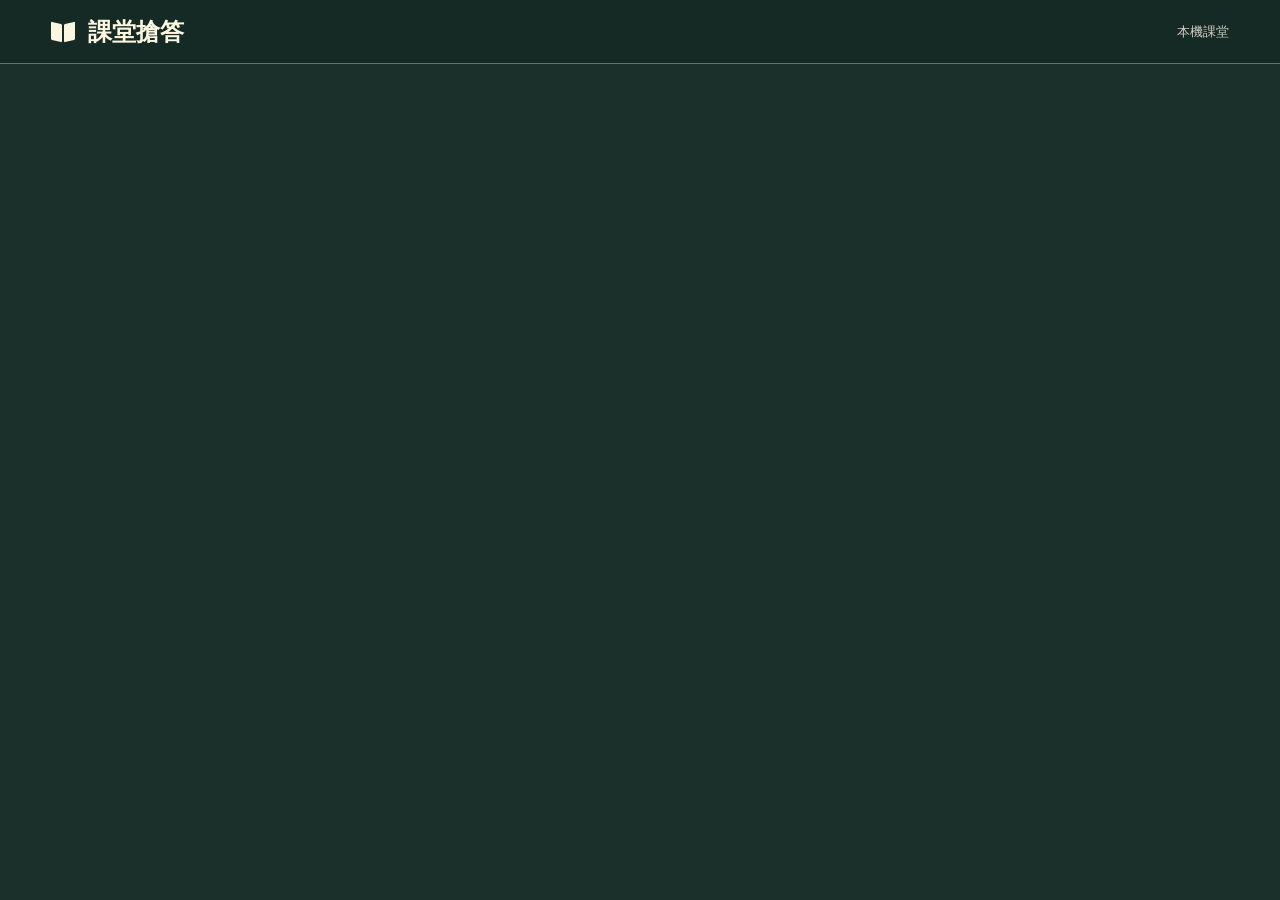
==== commit d815b549: "feat: 改版課程與批改介面，修正課堂流程與題組同步" ====
--- a/public/index.html
+++ b/public/index.html
@@ -3,19 +3,20 @@
 <head>
   <meta charset="utf-8">
   <meta name="viewport" content="width=device-width, initial-scale=1">
-  <title>課間｜課堂搶答</title>
-  <meta name="description" content="建立課堂活動、送出小組答案，查看搶答結果與批改紀錄。">
+  <title>課堂搶答</title>
+  <meta name="description" content="建立搶答活動、送出小組答案，查看搶答結果與批改紀錄。">
   <link rel="icon" href="/favicon.ico">
   <link rel="stylesheet" href="style.css">
   <script src="/share-code.js" defer></script>
   <script src="/activity-chat.js" defer></script>
+  <script src="/classroom-drafts.js" defer></script>
   <script src="/classroom-motion.js" defer></script>
   <script src="/app.js" defer></script>
   <script src="/workspace.js" defer></script>
 </head>
 <body>
   <header class="topbar">
-    <a class="brand" href="/" aria-label="課間首頁"><span class="book-mark" aria-hidden="true"></span>課間<span class="brand-detail">課堂搶答</span></a>
+    <a class="brand" href="/" aria-label="課堂搶答首頁"><span class="book-mark" aria-hidden="true"></span>課堂搶答</a>
     <div class="top-actions"><span id="connection" class="connection">本機課堂</span><button id="logout" class="text-button" hidden>離開此身分</button></div>
   </header>
   <main>
@@ -26,14 +27,14 @@
       <div class="entry-card">
         <div class="role-switch" role="group" aria-label="選擇身分"><button id="choose-student" aria-pressed="true">我是學生</button><button id="choose-teacher" aria-pressed="false">我是老師</button></div>
         <form id="join-form">
-          <h2>加入課堂活動</h2><p class="muted">輸入老師提供的活動代碼與組名。</p>
+          <h2>加入搶答活動</h2><p class="muted">輸入老師提供的活動代碼與組名。</p>
           <label for="join-code">活動代碼</label><input id="join-code" name="code" maxlength="6" minlength="6" placeholder="例如 ABC234" autocomplete="off" required>
           <label for="join-group">小組名稱</label><input id="join-group" name="group" maxlength="40" placeholder="例如 第 1 組" required>
           <p class="field-hint">同組同學請使用相同名稱，共同送出一份答案。</p>
           <button type="submit" class="primary wide">加入活動</button>
         </form>
         <form id="login-form" hidden>
-          <h2>登入教師工作台</h2><p class="muted">建立活動、查看小組作答與公布結果。</p>
+          <h2>登入教師工作台</h2><p class="muted">建立搶答活動、查看小組作答與公布結果。</p>
           <label for="teacher-password">教師密碼</label><input id="teacher-password" name="password" type="password" placeholder="啟動服務時設定的密碼" autocomplete="current-password" required>
           <p class="field-hint">教師專用。學生只需要活動代碼即可加入。</p>
           <button type="submit" class="primary wide">進入教師空間</button>
@@ -45,7 +46,7 @@
       <div class="section-heading"><h1>教師工作台</h1></div>
       <div class="dashboard-grid">
         <div id="create-panel" class="panel">
-          <div class="panel-heading"><h2>建立新活動</h2></div>
+          <div class="panel-heading"><h2>建立搶答活動</h2></div>
           <div class="source-switch" role="group" aria-label="建立方式"><button id="source-manual" type="button" aria-pressed="true">直接建立</button><button id="source-sheets" type="button" aria-pressed="false">匯入 Google 學習單</button></div>
         <form id="create-form">
           <label for="activity-title">活動名稱</label><input id="activity-title" maxlength="100" placeholder="例如 第三週・課堂討論" required>
@@ -55,11 +56,11 @@
           <button class="primary wide" type="submit">下一步：設定活動</button>
         </form>
         </div>
-        <div class="panel"><div class="panel-heading"><h2>我的課堂活動</h2><span id="activity-count" class="count">0</span></div><div id="activity-list"></div></div>
+        <div class="panel"><div class="panel-heading"><h2>我的搶答活動</h2><span id="activity-count" class="count">0</span></div><div id="activity-list"></div></div>
       </div>
       <section id="sheets-create" class="sheets-panel" hidden>
-        <p class="muted">匯入學習單題號，活動結束後可將成功答案寫回原表。</p>
-        <div class="google-controls"><span id="google-status" class="muted">檢查 Google 設定中…</span><button id="google-connect" class="text-button">連線 Google</button><button id="google-disconnect" class="text-button" hidden>中斷 Google 連線</button><a href="/google-setup.html" target="_blank" rel="noopener" class="text-button">首次設定說明</a></div>
+        <p class="muted">核對工作表與題號後建立搶答活動。逐題模式在關題時寫回答案，全題模式在活動結束時寫回。</p>
+        <div class="google-controls"><span id="google-status" class="muted">檢查 Google 設定中…</span><button id="google-connect" class="text-button">連線 Google</button><button id="google-disconnect" class="text-button" hidden>中斷 Google 連線</button><a href="/google-setup.html" target="_blank" rel="noopener" class="text-button">學習單匯入說明</a></div>
         <a id="google-auth-link" class="primary" target="_blank" rel="noopener" hidden>開啟 Google 授權頁</a>
         <form id="sheet-preview-form">
           <label for="sheet-url">Google Sheets 連結</label><input id="sheet-url" type="url" placeholder="https://docs.google.com/spreadsheets/d/…/edit" required>
@@ -68,26 +69,32 @@
         </form>
         <div id="sheet-preview" hidden><h3 id="sheet-preview-title"></h3><p id="sheet-preview-warning" class="integration-note"></p><div id="sheet-preview-table" class="table-scroll"></div>
           <label for="sheet-activity-title">匯入後的活動名稱</label><input id="sheet-activity-title" maxlength="100" placeholder="例如 第四週・學習單搶答">
-          <button id="sheet-import" class="primary">確認題號，建立活動</button>
+          <button id="sheet-import" class="primary">確認題號，建立搶答活動</button>
         </div>
         <p class="field-hint">官方範本：<a href="https://docs.google.com/spreadsheets/d/12uh5xhIx2wXFMy42KU8lN7rLFQ8GDugt9zfAFEvu-1E/copy" target="_blank" rel="noopener">複製單題學習單</a>。先建立副本再貼上你的連結，答案才會寫回你自己的表。</p>
       </section>
     </section>
     <section id="activity" hidden>
       <button id="back" class="text-button back" hidden>返回活動清單</button>
-      <div class="section-heading"><div><h1 id="session-title"></h1><p id="session-subtitle" class="muted"></p></div><span id="role-badge" class="badge"></span></div>
+      <div class="section-heading"><div><h1 id="session-title"></h1><p id="session-subtitle" class="muted"></p></div><div class="session-actions"><span id="role-badge" class="badge"></span><button id="end" class="danger" hidden>結束搶答並公布結果</button></div></div>
       <div class="session-layout">
         <aside class="session-sidebar">
           <div class="code-block" id="session-code-block"></div>
           <ol class="phase-steps" aria-label="活動階段"><li data-phase="preparing"><span>01</span><div>準備中<small>加入小組，準備作答</small></div></li><li data-phase="active"><span>02</span><div>作答中<small>思考答案，即時送出</small></div></li><li data-phase="results"><span>03</span><div>結果<small>看看每題的搶答成果</small></div></li></ol>
-          <div id="teacher-controls" hidden><button id="save-settings" class="secondary">儲存設定</button><button id="start" class="primary">開始搶答</button><button id="end" class="danger" hidden>結束活動</button></div>
+          <div id="teacher-controls" hidden><button id="save-settings" class="secondary">儲存設定</button><button id="start" class="primary">開始搶答</button></div>
           <p id="session-rule" class="sidebar-note"></p>
           <details id="live-ranking" class="live-ranking" open hidden>
             <summary>本場前五名</summary>
             <p id="live-ranking-hint"></p>
             <ol id="live-ranking-rows" aria-label="本場小組排名"></ol>
           </details>
-          <div id="sheet-export-controls" class="sheet-sync-panel" hidden><div class="sheet-sync-heading"><strong id="source-name"></strong><a id="source-link" class="text-button" target="_blank" rel="noopener">開啟學習單</a></div><div class="sheet-sync-feedback"><p id="sheet-sync-status" role="status"></p><button id="sheet-export" class="secondary" hidden>重試同步</button></div><details id="sheet-sync-help" class="inline-help"><summary>同步方式與連線說明</summary><p>關題後自動寫入最快未判錯組別；若指定老師答案，則優先使用老師答案。權限錯誤時，可在匯入頁查看授權方式。同步期間請勿移動原表列欄。</p></details></div>
+          <div id="sheet-export-controls" class="sheet-sync-panel" hidden><div class="sheet-sync-heading"><strong id="source-name"></strong><a id="source-link" class="text-button" target="_blank" rel="noopener">開啟學習單</a></div><div class="sheet-sync-feedback"><p id="sheet-sync-status" role="status"></p><button id="sheet-export" class="secondary" hidden>重試同步</button></div><details id="sheet-sync-help" class="inline-help"><summary>同步方式與連線說明</summary><p>關題後，每個小題會寫入最早交卷且該小題未被判錯的組別答案。若指定老師答案，則優先寫入老師答案。權限錯誤時，可在匯入頁查看授權方式。同步期間請勿移動原表列欄。</p></details></div>
+        </aside>
+        <aside id="review-guide" aria-label="批改題目導覽" hidden>
+          <div class="guide-heading"><h2>題目進度</h2><span id="guide-mode"></span></div>
+          <p id="guide-round"></p>
+          <ol id="guide-timeline" aria-label="各題開放進度"></ol>
+          <div id="guide-reading"><h3 id="guide-question"></h3><div id="guide-prompts"></div></div>
         </aside>
         <div class="session-main">
           <nav id="teacher-tabs" class="workspace-nav" aria-label="老師工作區" hidden><button data-view="settings">1 活動設定</button><button data-view="questions">2 題目與計分</button><button data-view="monitor">作答與批改</button><button data-view="results">搶答結果</button><button data-view="tools">更多工具</button></nav>
@@ -99,12 +106,13 @@
           </div>
           <div id="priority-track" aria-hidden="true" hidden><span></span></div>
           <p id="countdown" class="integration-note" hidden></p>
-          <div id="heartbeat-setting" hidden>
-            <label class="check-label"><input id="heartbeat-enabled" type="checkbox" autocomplete="off" checked>作答倒數最後 3 秒播放心跳聲</label>
-            <button id="heartbeat-preview" type="button" class="text-button">試聽心跳聲</button>
-            <p id="heartbeat-error" class="field-hint" role="status" hidden></p>
+          <div id="countdown-sound-setting" hidden>
+            <label class="check-label"><input id="countdown-sound-enabled" type="checkbox" autocomplete="off" checked>作答倒數最後 3 秒播放提示音</label>
+            <button id="countdown-sound-preview" type="button" class="text-button">試聽倒數音效</button>
+            <p id="countdown-sound-error" class="field-hint" role="status" hidden></p>
           </div>
           <section id="own-score" class="score-card" aria-live="polite" hidden><span>本組目前總分</span><strong id="own-score-total">0 分</strong><p id="own-score-pending"></p><small id="own-score-parts"></small><small id="speed-rule"></small></section>
+          <section id="group-report" class="panel" hidden><h3>本組學習報告</h3><p class="field-hint">題組得分只列於第一小題。</p><p class="report-scroll-help field-hint">左右捲動可查看完整紀錄。</p><div id="report-table" class="table-scroll" role="region" aria-label="本組學習報告明細" tabindex="0"></div><button id="download-report" class="primary">下載本組報告 CSV</button></section>
           <form id="settings-form" class="panel" hidden>
             <h3>怎麼進行這場搶答？</h3><label for="quiz-mode">開放方式</label>
             <select id="quiz-mode"><option value="all">全題同時開放</option><option value="sequential">逐題搶答</option></select>
@@ -126,7 +134,6 @@
           <div id="results" hidden></div>
           <section id="scoreboard" class="panel" hidden><h3>小組得分排行</h3><details class="inline-help scoring-help"><summary>計分方式</summary><p id="ranking-rule"></p></details><div id="scoreboard-table" class="table-scroll"></div></section>
           <details id="references" class="panel teacher-reference" hidden><summary id="reference-summary">老師正確答案（選填）</summary><p class="field-hint">儲存後學生立即可見，並保留於報告；不影響判分。</p><p id="reference-selection-help" class="field-hint" hidden></p><form id="reference-form"><label for="reference-answer">老師正確答案</label><textarea id="reference-answer" maxlength="2000" rows="3" placeholder="需要補充時再填寫，最多 2000 字"></textarea><label id="reference-override-field" class="check-label"><input id="reference-override" type="checkbox">用老師答案更新學習單</label><p id="reference-sheet-help" class="field-hint"></p><div class="form-actions"><button id="reference-save" class="primary">儲存老師答案</button><span id="reference-status" class="field-hint" role="status"></span></div></form></details>
-          <section id="group-report" class="panel" hidden><h3>本組學習報告</h3><p class="field-hint">題組得分只列於第一小題。</p><p class="report-scroll-help field-hint">左右捲動可查看完整紀錄。</p><div id="report-table" class="table-scroll" role="region" aria-label="本組學習報告明細" tabindex="0"></div><button id="download-report" class="primary">下載本組報告 CSV</button></section>
           <button id="download-csv" class="primary" hidden>下載活動 CSV</button>
           <section id="result-actions" class="panel" hidden><h3>匯出作答紀錄</h3></section>
           <section id="replay" class="panel" hidden>
--- a/public/style.css
+++ b/public/style.css
@@ -120,7 +120,6 @@
 .book-mark::before, .book-mark::after { content: ""; width: 11px; height: 18px; background: var(--chalk); border-radius: 1px; }
 .book-mark::before { transform: skewY(14deg); }
 .book-mark::after { transform: skewY(-14deg); }
-.brand-detail { font: 500 13px/1.2 var(--body-font); border-left: 1px solid var(--control); padding-left: 12px; color: var(--muted); }
 .top-actions { display: flex; align-items: center; gap: 12px; }
 .connection { font-size: 13px; color: var(--muted); }
 .connection.offline { color: var(--red); }
@@ -214,15 +213,12 @@
 .course-home .panel { padding: 24px 0; border-bottom: 1px solid var(--line); }
 .course-home form { max-width: 540px; }
 .index-heading, .panel-heading, .question-top, .live-heading, .sheet-sync-heading { display: flex; align-items: baseline; justify-content: space-between; gap: 12px; }
-.count, .row-detail, .badge { font-size: 14px; color: var(--muted); }
+.count, .badge { font-size: 14px; color: var(--muted); }
 .activity-card { display: flex; align-items: center; justify-content: space-between; gap: 16px; width: 100%; min-height: 60px; padding: 16px 4px; text-align: left; border-bottom: 1px solid var(--line); }
 .activity-card strong, .activity-card > div { min-width: 0; overflow-wrap: anywhere; }
 .activity-card strong { font-size: 18px; }
 .activity-card small { display: block; color: var(--muted); font-size: 13px; }
 .activity-card:hover { background: var(--wash); }
-.course-row { display: grid; grid-template-columns: minmax(0,1fr) auto 9px; gap: 16px; }
-.course-row::after { content: ""; width: 7px; height: 7px; border: solid var(--control); border-width: 1px 1px 0 0; transform: rotate(45deg); }
-.row-detail { max-width: 12em; overflow-wrap: anywhere; }
 .activity-list-entry { padding: 8px 0 16px; border-bottom: 1px solid var(--line); }
 .activity-list-entry > .activity-card { border: 0; }
 .share-code { display: flex; flex-wrap: wrap; align-items: center; gap: 8px 12px; max-width: 100%; min-width: 0; }
@@ -274,6 +270,13 @@
 .teacher-view .session-sidebar:empty { display: none; }
 .teacher-view .code-block { flex: 1 1 240px; }
 .teacher-view .code-block .share-code { justify-content: flex-start; }
+.grading-view .session-sidebar { margin: 16px 0 0; padding: 8px 0; border-block: 1px solid var(--line); }
+.grading-view .code-block { flex: 0 1 auto; padding: 0; background: transparent; border: 0; }
+.grading-view .session-main .live-heading { margin-bottom: 4px; }
+.grading-view #monitor-privacy { margin: 4px 0; }
+.grading-view .monitor-toolbar { margin: 8px 0; }
+.grading-view #teacher-monitor { margin-bottom: 16px; }
+.question-card.sent > .wager-hint { display: none; }
 .teacher-view #settings-form, .teacher-view #question-settings { max-width: 760px; }
 .teacher-view #settings-form > h3, .teacher-view #question-settings > h3, .teacher-view #question-settings > .field-hint, .tool-disclosure h3 { display: none; }
 .session-main > .panel, .tool-disclosure { padding: 20px 0; margin-bottom: 16px; border-bottom: 1px solid var(--line); }
@@ -346,7 +349,7 @@
 .course-ranking, #scoreboard-table table { table-layout: fixed; font-variant-numeric: tabular-nums; }
 #report-table table { min-width: 60rem; }
 #report-table th { white-space: nowrap; }
-#report-table td:nth-child(2) { min-width: 10rem; }
+#report-table td:nth-child(3) { min-width: 10rem; }
 .report-scroll-help { display: none; }
 .course-ranking tr > :first-child { width: 4em; }
 .course-ranking tr > :last-child { width: 6em; text-align: right; }
@@ -364,6 +367,7 @@
 .sheet-sync-panel { max-width: 100%; min-width: 0; margin-block: 12px; }
 .sheet-sync-heading strong, .sheet-sync-feedback p { overflow-wrap: anywhere; }
 .sheet-sync-feedback p { margin: 4px 0; }
+#sheet-sync-status[data-state="readonly"] { display: none; }
 .sheet-sync-panel summary { font-size: 14px; }
 #end-dialog { width: min(460px, 90%); background: var(--surface); color: var(--ink); padding: 24px; border: 1px solid var(--control); border-radius: 4px; }
 #end-dialog::backdrop { background: var(--backdrop); }
@@ -428,8 +432,6 @@
   .session-main { margin-top: 16px; }
   .teacher-view .session-sidebar { gap: 12px; }
   #activity:not(.teacher-view) .phase-steps { display: none; }
-  .course-row { gap: 8px; }
-  .row-detail { max-width: 7em; }
   .record summary small { display: block; margin-left: 0; }
   .dashboard-grid .panel, .question-card, #settings-form { padding: 16px; }
   #scoreboard-table td, #scoreboard-table th { padding: 8px 4px; }
@@ -438,7 +440,6 @@
 @media (max-width: 420px) {
   .topbar { gap: 4px; padding-inline: 12px; }
   .brand { gap: 8px; font-size: 21px; }
-  .brand-detail { font-size: 12px; padding-left: 8px; }
   .top-actions .connection { font-size: 12px; }
   .top-actions .text-button { font-size: 12px; }
   .entry-controls, .entry-card { padding: 20px; }
@@ -501,9 +502,9 @@
 }
 #priority-track { width: min(240px,100%); margin: -4px 0 16px; background: var(--line); overflow: hidden; }
 #priority-track span { display: block; height: 4px; background: var(--signal); transform-origin: left; }
-#heartbeat-setting { display: flex; align-items: center; flex-wrap: wrap; gap: 0 12px; margin-bottom: 8px; }
-#heartbeat-setting label { margin: 0; color: var(--muted); font-size: 14px; }
-#heartbeat-setting .field-hint { flex-basis: 100%; margin: 0; }
+#countdown-sound-setting { display: flex; align-items: center; flex-wrap: wrap; gap: 0 12px; margin-bottom: 8px; }
+#countdown-sound-setting label { margin: 0; color: var(--muted); font-size: 14px; }
+#countdown-sound-setting .field-hint { flex-basis: 100%; margin: 0; }
 .podium-slip {
   display: inline-block; max-width: 100%; padding: 0 8px; background: var(--soft);
   border-inline-start: 2px solid var(--wood); color: var(--ink); transform-origin: left;
@@ -519,3 +520,124 @@
   h1, h2, .question-top h3, .result-number, .verdict-stamp, .chalk-answer b { mask-image: none; }
   .board-eraser { border: 2px solid CanvasText; }
 }
+
+/* Course shelves and the teacher's reading desk. */
+.course-home .panel:has(.course-toolbar) { padding-top: 16px; }
+.course-toolbar {
+  display: flex; flex-wrap: wrap; align-items: center; gap: 6px;
+  padding: 8px; margin-bottom: 24px; border-radius: 8px;
+  color: #263e34; background: #e7e9dc;
+}
+.course-toolbar button { min-height: 40px; padding: 6px 15px; }
+.course-toolbar .primary { background: #284c40; color: #fff9df; }
+.course-toolbar .primary:hover { background: #345f51; }
+.course-toolbar .secondary { background: transparent; border-color: transparent; color: inherit; }
+.course-toolbar .secondary:hover { background: #d5dccd; }
+.course-toolbar :focus-visible { outline-color: #3d6659; outline-offset: 0; }
+.index-heading { align-items: center; justify-content: flex-start; margin-bottom: 12px; }
+.index-heading h2 { margin: 0; }
+.gallery-controls { display: flex; margin-left: auto; gap: 6px; }
+.gallery-arrow {
+  width: 40px; height: 40px; border: 1px solid var(--line); border-radius: 50%;
+  display: grid; place-content: center; font: 26px/1 var(--body-font);
+}
+.gallery-arrow:disabled { opacity: .38; }
+.card-track {
+  display: grid; grid-auto-flow: column; grid-auto-columns: min(276px, 83%); gap: 16px;
+  overflow-x: auto; overscroll-behavior-x: contain; scroll-snap-type: x proximity;
+  padding: 5px 5px 14px; scrollbar-color: var(--control) transparent; scrollbar-width: thin;
+}
+.gallery-card {
+  --cover: #496b60; --stripe: #b5cdc1;
+  min-width: 0; display: flex; flex-direction: column; overflow: hidden;
+  padding: 0; text-align: start; border: 1px solid #73877a; border-radius: 10px;
+  background: var(--board-deep); color: var(--ink); scroll-snap-align: start; scroll-margin-inline: 5px;
+}
+.gallery-card:nth-child(3n+2), .gallery-card.preparing { --cover: #435d70; --stripe: #accad8; }
+.gallery-card:nth-child(3n), .gallery-card.results { --cover: #60584a; --stripe: #d7bd96; }
+.gallery-card.active { --cover: #39674a; --stripe: #c0df9c; }
+.card-cover {
+  position: relative; display: flex; align-items: flex-end; min-height: 82px; padding: 12px 18px;
+  overflow: hidden; border-bottom: 1px solid var(--stripe);
+  background: repeating-linear-gradient(0deg, transparent 0 15px, #fff1 15px 16px), var(--cover);
+}
+.card-cover::after {
+  content: ""; position: absolute; width: 85px; height: 90px; top: 21px; right: -2px;
+  transform: rotate(-13deg); border: 2px solid var(--stripe); border-radius: 3px;
+  box-shadow: -4px 5px var(--cover), -5px 6px var(--stripe);
+  background: linear-gradient(to right, transparent 16%, var(--stripe) 16% 18%, transparent 18%), var(--cover);
+}
+.card-caption { font-size: 14px; font-weight: 650; color: #fff9ea; }
+.card-body { display: grid; gap: 8px; align-content: start; padding: 16px 18px 18px; }
+.card-body strong { font: 700 23px/1.35 var(--display-font); overflow-wrap: anywhere; }
+.card-detail { font-size: 15px; color: var(--muted); overflow-wrap: anywhere; }
+button.gallery-card:hover { border-color: var(--chalk); background: var(--surface); }
+.course-summary, .team-heading, .session-actions { display: flex; align-items: center; flex-wrap: wrap; gap: 8px 16px; }
+.course-summary { justify-content: space-between; }
+.team-heading { flex: 1 1 320px; min-width: 0; }
+.team-heading h2 { margin: 0; overflow-wrap: anywhere; }
+.team-label { width: 100%; font-size: 14px; color: var(--muted); }
+.team-total { color: var(--signal); font: 700 21px/1.4 var(--display-font); }
+.session-actions { justify-content: flex-end; }
+.session-actions .badge { max-width: 100%; }
+.session-actions #end { font-size: 14px; }
+.review-workspace .session-layout {
+  display: grid; align-items: start; grid-template-columns: minmax(206px,27%) minmax(0,1fr);
+  grid-template-areas: "guide grading" "details grading"; gap: 16px 24px;
+  grid-template-rows: auto 1fr;
+}
+.review-workspace .session-main { grid-area: grading; }
+.review-workspace .session-sidebar { grid-area: details; display: grid; align-content: start; margin: 0; }
+.review-workspace .session-sidebar .code-block { min-width: 0; }
+#review-guide {
+  grid-area: guide; min-width: 0; padding: 16px; border: 1px solid var(--line);
+  background: var(--board-deep); border-radius: 8px;
+}
+.guide-heading { display: flex; align-items: baseline; justify-content: space-between; gap: 12px; }
+.guide-heading h2 { margin: 0; font-size: 23px; }
+#guide-mode { font-size: 13px; color: var(--muted); }
+#guide-round { color: var(--signal); margin: 6px 0 10px; }
+#guide-timeline {
+  display: flex; overflow-x: auto; gap: 5px; padding: 4px 3px 9px; margin: 0; list-style: none;
+  scrollbar-width: thin; scrollbar-color: var(--control) transparent;
+}
+#guide-timeline li { flex: none; }
+#guide-timeline button {
+  display: grid; min-width: 54px; gap: 4px; justify-items: center; padding: 6px 8px;
+  border: 1px solid var(--line); border-top: 3px solid var(--line); border-radius: 4px;
+}
+#guide-timeline button[data-state="已關閉"] { border-top-color: #a9c8bc; background: #2c423a; }
+#guide-timeline button[data-state="作答中"] { border-top-color: var(--signal); color: var(--signal); }
+#guide-timeline button[aria-pressed=true] { box-shadow: inset 0 0 0 1px var(--blue-chalk); }
+#guide-timeline small { font-size: 12px; }
+#guide-reading { margin-top: 10px; border-top: 1px solid var(--line); padding-top: 12px; }
+#guide-question { font-size: 16px; margin-bottom: 6px; }
+#guide-prompts { overflow-y: auto; max-height: 14rem; overscroll-behavior-y: contain; }
+#guide-prompts p { white-space: pre-wrap; overflow-wrap: anywhere; margin: 0 0 4px; }
+#review-guide .sheet-sync-panel { margin: 14px 0 0; border-top: 1px solid var(--line); padding-top: 8px; }
+.student-stamp { font-size: 30px; margin: 6px 4px 10px; }
+#report-table .student-stamp { font-size: 22px; border-width: 3px; white-space: nowrap; }
+@media (prefers-reduced-motion: no-preference) {
+  button.gallery-card { transition: transform 150ms ease, border-color 150ms ease; }
+  @media (hover: hover) { button.gallery-card:hover { transform: translateY(-2px); } }
+}
+@media (max-width: 760px) {
+  .review-workspace .session-layout { grid-template-columns: minmax(0,1fr); grid-template-areas: "guide" "grading" "details"; grid-template-rows: auto; }
+  .review-workspace .session-main { margin-top: 0; }
+  #guide-prompts { max-height: 7rem; }
+  .course-toolbar { gap: 2px; }
+  .course-toolbar button { padding-inline: 12px; }
+  .session-actions { flex: 0 1 auto; }
+  .section-heading:has(#end:not([hidden])) { flex-wrap: wrap; }
+}
+@media (min-width: 1121px) {
+  .topbar .nav-primary {
+    background: #e7e9dc; padding: 3px; border-radius: 7px; gap: 2px;
+  }
+  .topbar .nav-primary .work-link { color: #263e34; }
+  .topbar .nav-primary .work-link:hover { background: #d5dccd; }
+  .topbar .nav-primary .work-link[aria-current] { background: #284c40; color: #fff9df; box-shadow: none; }
+  .topbar .nav-primary .work-link:focus-visible { outline-color: #4c715f; outline-offset: 0; }
+  .course-index .course-toolbar { display: none; }
+}
+#guide-timeline button[aria-current="step"] { border-top-color: var(--signal); }
